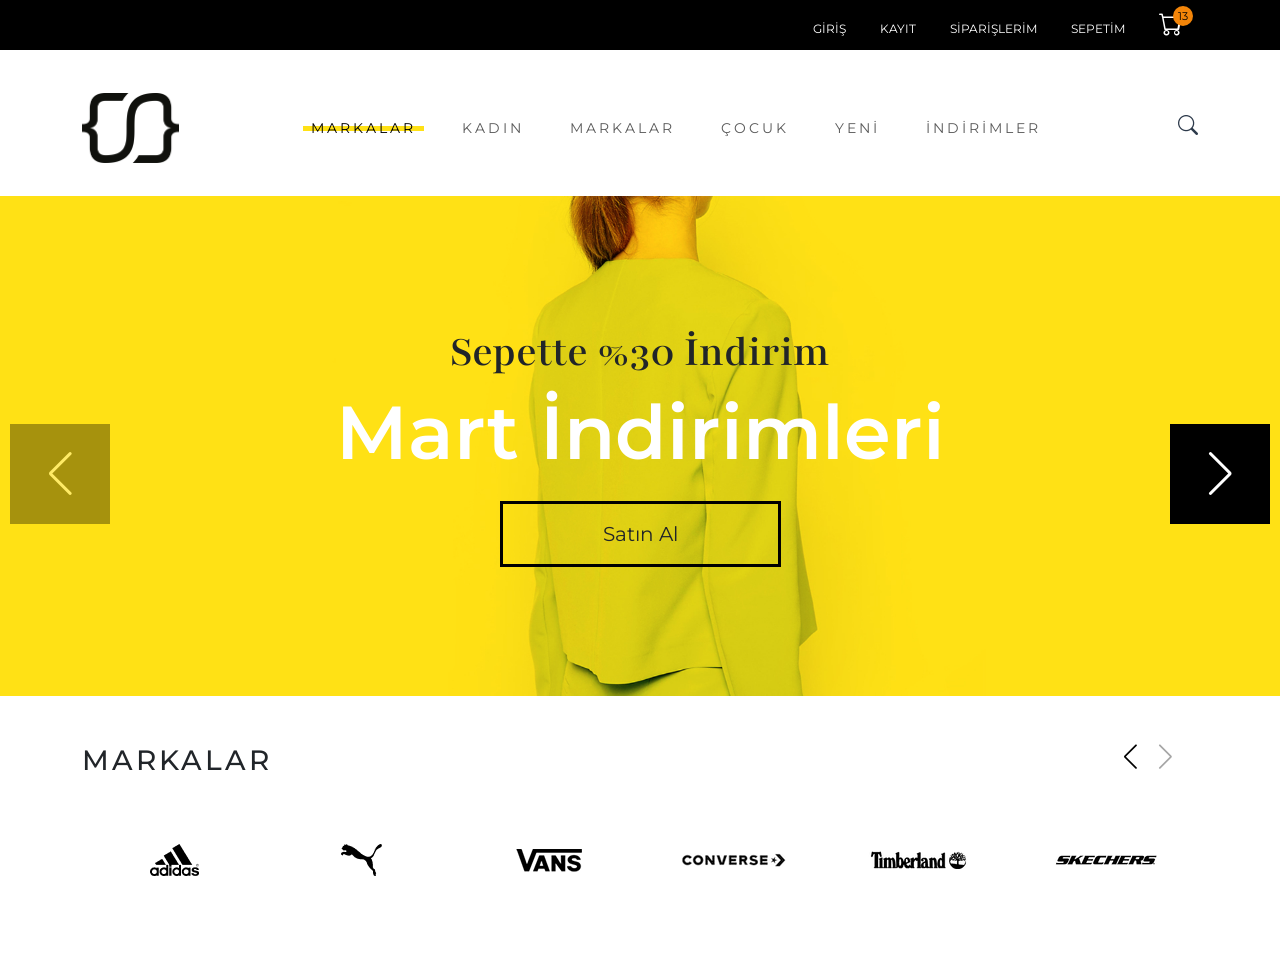
==== index.html @ a22d9109 "markalar sliderı tamamlandı" ====
<!DOCTYPE html>
<html lang="en">

<head>
    <meta charset="UTF-8">
    <meta name="viewport" content="width=device-width, initial-scale=1.0">
    <title>eCommerce</title>

    <!-- Bootstrap 5 -->
    <link href="https://cdn.jsdelivr.net/npm/bootstrap@5.3.3/dist/css/bootstrap.min.css" rel="stylesheet"
        integrity="sha384-QWTKZyjpPEjISv5WaRU9OFeRpok6YctnYmDr5pNlyT2bRjXh0JMhjY6hW+ALEwIH" crossorigin="anonymous">

    <!-- Bootstrap Icons -->
    <link rel="stylesheet" href="https://cdn.jsdelivr.net/npm/bootstrap-icons@1.11.3/font/bootstrap-icons.min.css">

    <!-- özelleştirdiğimiz css -->
    <link rel="stylesheet" href="assets/css/style.css">

    <!-- animate css -->
    <link rel="stylesheet" href="https://cdnjs.cloudflare.com/ajax/libs/animate.css/4.1.1/animate.min.css" />


    <!-- font awesome -->
    <link rel="stylesheet" href="https://cdnjs.cloudflare.com/ajax/libs/font-awesome/6.5.1/css/all.min.css"
        integrity="sha512-DTOQO9RWCH3ppGqcWaEA1BIZOC6xxalwEsw9c2QQeAIftl+Vegovlnee1c9QX4TctnWMn13TZye+giMm8e2LwA=="
        crossorigin="anonymous" referrerpolicy="no-referrer" />

    <!-- google fonts -->
    <link rel="preconnect" href="https://fonts.googleapis.com">
    <link rel="preconnect" href="https://fonts.gstatic.com" crossorigin>
    <link
        href="https://fonts.googleapis.com/css2?family=Montserrat:ital,wght@0,100..900;1,100..900&family=Playfair+Display+SC:ital,wght@0,400;0,700;0,900;1,400;1,700;1,900&family=Playfair:ital,opsz,wght@0,5..1200,300..900;1,5..1200,300..900&display=swap"
        rel="stylesheet">


    <!-- Swiper -->
    <link rel="stylesheet" href="https://cdn.jsdelivr.net/npm/swiper@11/swiper-bundle.min.css" />
</head>

<body>
    <!-- Top Bar Bölümü -->
    <div class="top-bar bg-black">
        <div class="container">
            <div class="login float-end ">
                <ul class="login-list">
                    <li><a href="" class="text-white">GİRİŞ</a></li>
                    <li><a href="" class="text-white">KAYIT</a></li>
                    <li><a href="" class="text-white">SİPARİŞLERİM</a></li>
                    <li><a href="" class="text-white">SEPETİM</a></li>
                    <li class="dropdown user-basket position-relative">
                        <a href="javascript:void(0)" class="dropdown-toggle position-relative" role="button"
                            data-bs-toggle="dropdown" aria-expanded="false">
                            <i class="bi bi-cart zoom text-white fs-4"></i>
                            <span class="item-count bg-orange text-black">13</span>
                        </a>
                        <div class="dropdown-menu">
                            <div class="row overflow-custom">
                                <div class="col-12">
                                    <div class="card border-0">
                                        <div class="row">
                                            <div class="col-4">
                                                <img src="assets/images/shopping.webp" alt=""
                                                    class="img-fluid rounded-start">
                                            </div>
                                            <div class="col-8">
                                                <div class="card-body">
                                                    <h5 class="card-title">Ürün Başlığı</h5>
                                                    <p class="card-text">Fiyat: 10 TL</p>
                                                    <p class="card-text">Adet: 3</p>
                                                </div>
                                            </div>
                                        </div>
                                    </div>
                                </div>

                                <div class="col-12">
                                    <hr class="my-4">
                                </div>


                                <div class="col-12">
                                    <div class="card border-0">
                                        <div class="row">
                                            <div class="col-4">
                                                <img src="assets/images/shopping.webp" alt=""
                                                    class="img-fluid rounded-start">
                                            </div>
                                            <div class="col-8">
                                                <div class="card-body">
                                                    <h5 class="card-title">Ürün Başlığı</h5>
                                                    <p class="card-text">Fiyat: 10 TL</p>
                                                    <p class="card-text">Adet: 1</p>
                                                </div>
                                            </div>
                                        </div>
                                    </div>
                                </div>

                                <div class="col-12">
                                    <hr class="my-4">
                                </div>


                                <div class="col-12">
                                    <div class="card border-0">
                                        <div class="row">
                                            <div class="col-4">
                                                <img src="assets/images/shopping.webp" alt=""
                                                    class="img-fluid rounded-start">
                                            </div>
                                            <div class="col-8">
                                                <div class="card-body">
                                                    <h5 class="card-title">Ürün Başlığı</h5>
                                                    <p class="card-text">Fiyat: 10 TL</p>
                                                    <p class="card-text">Adet: 1</p>
                                                </div>
                                            </div>
                                        </div>
                                    </div>
                                </div>

                                <div class="col-12">
                                    <hr class="my-4">
                                </div>
                            </div>
                            <div class="row total-price">
                                <div class="col-12">
                                    <hr class="my-4">
                                </div>

                                <div class="col-12">
                                    <h5 class="text-center">
                                        <span>Toplam:</span>
                                        <span>250.00 TL</span>
                                    </h5>
                                </div>

                                <div class="col-12 basket-buttons">
                                    <div class="row">
                                        <div class="col-6">
                                            <a href="" class="btn btn-outline-warning w-100">Sepet</a>
                                        </div>

                                        <div class="col-6">
                                            <a href="" class="btn btn-outline-success w-100">Ödeme</a>
                                        </div>
                                    </div>
                                </div>
                            </div>
                        </div>
                    </li>
                </ul>
            </div>
        </div>
    </div>

    <!-- Menü Bölümü -->
    <header>
        <nav class="navbar navbar-expand-lg">
            <div class="container">
                <a class="navbar-brand" href="#">
                    <img src="assets/images/logo.png" alt="Logo" class="logo">
                </a>
                <button class="navbar-toggler" type="button" data-bs-toggle="collapse"
                    data-bs-target="#navbarSupportedContent" aria-controls="navbarSupportedContent"
                    aria-expanded="false" aria-label="Toggle navigation">
                    <span class="navbar-toggler-icon"></span>
                </button>
                <div class="collapse navbar-collapse" id="navbarSupportedContent">
                    <ul class="navbar-nav mx-auto mb-2 mb-lg-0">
                        <li class="nav-item active dropdown">
                            <a class="nav-link active dropdown-toggle" aria-current="page" href="javascript:void(0)"
                                data-bs-toggle="dropdown" role="button">
                                MARKALAR
                            </a>
                            <!-- markalar menüsü butonuna tıklandığında menü ile ilgili kategoriler -->
                            <div class="dropdown-menu">
                                <!-- iki parçaya böldük -->
                                <div class="row">
                                    <div class="col-md-9 nav-brands">
                                        <!-- menü listesi şeklinde olacak -->
                                        <h4 class="mb-4">Tüm Markalar</h4>
                                        <div class="row">
                                            <div class="col navbar-column">
                                                <a href="product-list.html" class="dropdown-link">Adidas</a>
                                                <a href="#" class="dropdown-link">Nike</a>
                                                <a href="#" class="dropdown-link">Puma</a>
                                                <a href="#" class="dropdown-link">Skechers</a>
                                                <a href="#" class="dropdown-link">Lotto</a>
                                                <a href="#" class="dropdown-link">Huf</a>
                                                <a href="#" class="dropdown-link">Reebok</a>
                                                <a href="#" class="dropdown-link">Parafina</a>
                                                <a href="#" class="dropdown-link">Salomon</a>
                                            </div>
                                            <div class="col navbar-column">
                                                <a href="#" class="dropdown-link">Rains</a>
                                                <a href="#" class="dropdown-link">United 4</a>
                                                <a href="#" class="dropdown-link">Vans</a>
                                                <a href="#" class="dropdown-link">Veja</a>
                                                <a href="#" class="dropdown-link">Market</a>
                                                <a href="#" class="dropdown-link">Nautica</a>
                                                <a href="#" class="dropdown-link">Element</a>
                                                <a href="#" class="dropdown-link">Etnies</a>
                                                <a href="#" class="dropdown-link">Funko</a>
                                            </div>
                                            <div class="col navbar-column">
                                                <a href="#" class="dropdown-link">Columbia</a>
                                                <a href="#" class="dropdown-link">Brekenstock</a>
                                                <a href="#" class="dropdown-link">Casio</a>
                                                <a href="#" class="dropdown-link">Converse</a>
                                                <a href="#" class="dropdown-link">Crocs</a>
                                                <a href="#" class="dropdown-link">Jordan</a>
                                                <a href="#" class="dropdown-link">Primitive</a>
                                                <a href="#" class="dropdown-link">Timberland</a>
                                                <a href="#" class="dropdown-link">XD Design</a>
                                            </div>
                                        </div>
                                    </div>
                                    <div class="col-md-3">
                                        <!--  slide şeklinde olacak -->
                                        <h4 class="mb-4">Tredler</h4>
                                        <div class="row">
                                            <div class="col">
                                                <div class="nav-brand-swiper swiper-container">
                                                    <div class="swiper-wrapper">
                                                        <div class="swiper-slide">
                                                            <a href="">
                                                                <img src="assets/images/product2.webp" class="img-fluid"
                                                                    alt="">
                                                            </a>
                                                        </div>
                                                        <div class="swiper-slide">
                                                            <a href="">
                                                                <img src="assets/images/product3.jpeg" class="img-fluid"
                                                                    alt="">
                                                            </a>
                                                        </div>
                                                        <div class="swiper-slide">
                                                            <a href="">
                                                                <img src="assets/images/product4.jpeg" class="img-fluid"
                                                                    alt="">
                                                            </a>
                                                        </div>

                                                    </div>
                                                </div>
                                            </div>
                                        </div>
                                    </div>
                                </div>
                            </div>

                        </li>
                        <li class="nav-item">
                            <a class="nav-link" href="#">KADIN</a>
                        </li>
                        <li class="nav-item">
                            <a class="nav-link" href="#">MARKALAR</a>
                        </li>
                        <li class="nav-item">
                            <a class="nav-link" href="#">ÇOCUK</a>
                        </li>
                        <li class="nav-item">
                            <a class="nav-link" href="#">YENİ</a>
                        </li>
                        <li class="nav-item">
                            <a class="nav-link" href="#">İNDİRİMLER</a>
                        </li>



                    </ul>
                </div>
                <div class="nav-right">
                    <a href="javascript:void(0)" class="search-open">
                        <i class="bi bi-search zoom"></i>
                    </a>
                    <div class="search-inside bg-orange">
                        <i class="bi bi-x search-close"></i>
                        <div class="search-overlay"></div>
                        <div class="position-center-center">
                            <div class="search animate__animated animate__backInUp">
                                <form action="">
                                    <input type="search" placeholder="Arama">
                                    <button type="submit"><i class="bi bi-check-circle"></i></button>
                                </form>
                            </div>
                        </div>
                    </div>
                </div>
            </div>
        </nav>
    </header>

    <!-- Orta Slider İndirim Bilgilendirme Bölümü - Swiper -->
    <section class="slider position-relative bg-orange mt-3">
        <!-- Slider main container -->
        <div class="home-swiper swiper-container">
            <!-- Additional required wrapper -->
            <div class="swiper-wrapper">
                <!-- Slides - Slaytlar-->
                <div class="swiper-slide">
                    <div class="slide">
                        <img src="assets/images/slide-bg-2-2.jpg" alt="" srcset="">
                    </div>
                    <div class="slider-title">
                        <div class="title-wrapper">
                            <h3 class="font-playfair">Sepette %30 İndirim</h3>
                            <h2 class="">Mart İndirimleri</h2>
                            <a href="" class="btn btn-outline-dark text-center mt-3">Satın Al</a>
                        </div>
                    </div>
                </div>
                <div class="swiper-slide">
                    <div class="slide">
                        <img src="assets/images/slide-bg-2-2.jpg" alt="" srcset="">
                    </div>
                    <div class="slider-title">
                        <div class="title-wrapper">
                            <h3 class="font-playfair">Sepette %10 İndirim</h3>
                            <h2 class="">Şubat İndirimleri</h2>
                            <a href="" class="btn btn-outline-dark text-center mt-3">Satın Al</a>
                        </div>
                    </div>
                </div>
                ...
            </div>
            <!-- Navigasyon butonları -->
            <div class="swiper-button-prev"></div>
            <div class="swiper-button-next"></div>
        </div>
    </section>

    <!-- Markalar Slider'ı yapacağız - Swiper -->
    <section class="feature-brands position-relative mt-5 mb-5">
        <div class="container">
            <div class="row">
                <div class="col-12 position-relative">
                    <h3>Markalar</h3>
                    <!-- Navigasyon butonları -->
                    <div id="brandPrev" class="swiper-button-prev"></div>
                    <div id="brandNext" class="swiper-button-next"></div>
                </div>
                <div class="col-12">
                    <div class="brand-swiper mt-4">
                        <!-- Additional required wrapper -->
                        <div class="swiper-wrapper">
                            <!-- Slides - Slaytlar-->
                            <div class="swiper-slide text-center">
                                <div class="brand-slider">
                                    <a href="">
                                        <img src="assets/images/brand1.webp" alt="">
                                    </a>
                                </div>
                            </div>
                            <div class="swiper-slide text-center">
                                <div class="brand-slider">
                                    <a href="">
                                        <img src="assets/images/brand2.webp" alt="">
                                    </a>
                                </div>
                            </div>
                            <div class="swiper-slide text-center">
                                <div class="brand-slider">
                                    <a href="">
                                        <img src="assets/images/brand3.webp" alt="">
                                    </a>
                                </div>
                            </div>
                            <div class="swiper-slide text-center">
                                <div class="brand-slider">
                                    <a href="">
                                        <img src="assets/images/brand4.webp" alt="">
                                    </a>
                                </div>
                            </div>
                            <div class="swiper-slide text-center">
                                <div class="brand-slider">
                                    <a href="">
                                        <img src="assets/images/brand5.webp" alt="">
                                    </a>
                                </div>
                            </div>
                            <div class="swiper-slide text-center">
                                <div class="brand-slider">
                                    <a href="">
                                        <img src="assets/images/brand6.webp" alt="">
                                    </a>
                                </div>
                            </div>
                            <div class="swiper-slide text-center">
                                <div class="brand-slider">
                                    <a href="">
                                        <img src="assets/images/brand7.webp" alt="">
                                    </a>
                                </div>
                            </div>
                        </div>
                    </div>
                </div>
            </div>
        </div>
    </section>



    <!-- Bootstrap 5 -->
    <script src="https://cdn.jsdelivr.net/npm/bootstrap@5.3.3/dist/js/bootstrap.bundle.min.js"
        integrity="sha384-YvpcrYf0tY3lHB60NNkmXc5s9fDVZLESaAA55NDzOxhy9GkcIdslK1eN7N6jIeHz"
        crossorigin="anonymous"></script>
    <!-- JQuery -->
    <script src="https://cdnjs.cloudflare.com/ajax/libs/jquery/3.7.1/jquery.min.js"
        integrity="sha512-v2CJ7UaYy4JwqLDIrZUI/4hqeoQieOmAZNXBeQyjo21dadnwR+8ZaIJVT8EE2iyI61OV8e6M8PP2/4hpQINQ/g=="
        crossorigin="anonymous" referrerpolicy="no-referrer"></script>

    <!-- swiper -->
    <script src="https://cdn.jsdelivr.net/npm/swiper@11/swiper-bundle.min.js"></script>
    <!-- özelleştirdiğimiz js -->
    <script src="assets/js/home.js"></script>
    <script src="assets/js/main.js"></script>
</body>

</html>
---- assets/css/style.css ----
* {
    margin: 0;
    padding: 0;
}

a {
    text-decoration: none;
    color: #2d3a4b;
}

body {
    margin: 0 auto;
    font-family: "Montserrat", sans-serif;
}

li {
    list-style: none;
}

.font-montserrat {
    font-family: "Montserrat", sans-serif;
}

.font-playfair {
    font-family: "Playfair", serif;
}

.text-orange {
    color: #f38509;
}

.text-yellow {
    color: #ffe115;
}

.bg-orange {
    background-color: #f38509;
}

.bg-yellow {
    background-color: #ffe115;
}

.fw-bold-600 {
    font-weight: 600;
}

/* Top Bar ve Login */
.top-bar {
    /*background-color: #000;*/
    height: 50px;
}

.top-bar .login li {
    display: inline-block;
    padding: 0 15px;
}

.top-bar .login li a {
    line-height: 50px;
    font-size: 12px;
    text-transform: uppercase;
}

.user-basket .item-count {
    position: absolute;
    top: -15px;
    right: -10px;
    width: 20px;
    height: 20px;
    border-radius: 50%;
    text-align: center;
    font-size: 11px;
    line-height: 21px;
}

.top-bar .user-basket .dropdown-menu {
    padding: 20px;
    border: 0;
    border-radius: 0;
    min-width: 350px;
    top: 12px !important;
    right: 0 !important;
    left: auto !important;
    box-shadow: -1px 2px 20px rgba(0, 0, 0, 0.3);
}

.top-bar .basket-buttons a {
    border-radius: 0 !important;
}

/* Sepetteki Scroll Bar */
.overflow-custom {
    max-height: 200px;
    overflow-y: auto;
    scrollbar-width: thin;
}

/* Kaydırma çubuğunun stili için webkit öneki */
.overflow-custom::-webkit-scrollbar {
    width: 5px;
    /* Kaydırma çubuğunun genişliği */
}

.overflow-custom::-webkit-scrollbar-thumb {
    background-color: #f38509;
    /* Kaydırma çubuğu başlığının rengi */
    border-radius: 5px;
    /* Kaydırma çubuğu başlığının köşe yuvarlanma yarıçapı */
}

/* HEADER - NAVBAR */
header {
    height: 130px;
    padding: 30px;
}

.logo {
    max-height: 70px;
}

header nav li.nav-item {
    margin: 0 5px;
    padding: 15px 0;
}

header nav li a.nav-link {
    font-size: 14px !important;
    font-weight: normal;
    /*color: #2d3a4b;*/
    text-transform: uppercase;
    margin: 0 10px;
    letter-spacing: 3px;

    position: relative;
    transition: all .3s linear;
}

header nav li a.nav-link:before {
    width: 0;
    margin: 0 auto;
    position: absolute;
    content: "";
    height: 5px;
    left: 0;
    top: 45%;
    z-index: -1;
    background-color: #ffe115;
    transition: 0.3s ease-in-out;
}

header nav li a.nav-link:hover:before {
    width: 100%;
}

header nav li.active a.nav-link:before {
    width: 100%;
    margin: 0 auto;
    position: absolute;
    content: "";
    height: 5px;
    left: 0;
    top: 45%;
    z-index: -1;
    background-color: #ffe115;
    transition: 0.3s ease-in-out;
}

.nav-right {
    margin-left: 20px;
    margin-top: -5px;
}

.nav-right i {
    font-size: 20px;
}

.zoom:before {
    transition: transform 1s ease;
}

.zoom:hover:before {
    transform: scale(1.5);
}

/* Menu dropdown */
.navbar-nav .dropdown {
    position: unset;
}

.navbar-nav .dropdown .dropdown-menu {
    width: 70%;
    left: 15%;
    padding: 30px;
    top: 113px;
    border-radius: 0;
    border: none;
}

.dropdown-menu a.dropdown-link {
    display: block;
    font-size: 14px;
}

.dropdown-menu a.dropdown-link:hover {
    color: #f38509;
}

.dropdown-toggle::after {
    display: none;
}

.navbar-column {
    border-right: 3px solid black;
    padding-left: 35px;
}

.nav-brand-swiper img {
    max-height: 190px;
}

/* Search */
.search-inside {
    display: none;
    position: fixed;
    left: 0;
    right: 0;
    top: 0;
    bottom: 0;
    opacity: 0.8;
    z-index: 500;
}

.search-inside .position-center-center {
    width: 100%;
    left: 50%;
    top: 50%;
    transform: translate(-50%, -50%);
    position: absolute;
    padding: 0 20px;
}

.search-inside .search {
    display: inline-block;
    width: 100%;
    position: relative;
}

.search-inside .search input {
    background-color: #fff;
    font-size: 20px;
    color: #333;
    text-align: left;
    height: 60px;
    width: 100%;
    border: none;
    padding: 0 20px;
    border-bottom: 1px solid rgba(0, 0, 0, 0.5);
}

.search-inside .search input:focus {
    outline: none;
    border-bottom: 1px solid rgba(0, 0, 0, 0.5);
}

.search-inside .search button {
    position: absolute;
    right: 0;
    top: 0;
    font-size: 30px;
    margin-top: 0;
    background: none;
    line-height: 60px;
    height: 45px;
    width: 45px;
    border: none;
}

.search-inside .search-close {
    position: absolute;
    right: 50px;
    top: 50px;
    font-size: 40px;
    cursor: pointer;
    /*color: #fff;*/
}


/* Slider */
.slider {
    height: 500px;
    background-color: #f38509;
}

.slider,
.swiper-container,
.brand-swiper{
    overflow-x: hidden;
}

/* slider içerisindeki slide */
.slider .slide{
    /* birden fazla elementleri yanyana getir */
    display: flex;
    justify-content: center;
    align-items: center;
    height: 500px;
    width: 100%;
}
.slider .slide img{
    width: 100%;
    height: 100%;
    /* görsel container'a sığdırır ve ortasını merkezle  */
    object-fit: cover;
}

.home-swiper .swiper-button-prev,
.home-swiper .swiper-button-next{
    width: 100px;
    height: 100px;
    background-color: black;
    color: white;
    transition: background-color .4s ease;
}

.home-swiper .swiper-button-prev:hover,
.home-swiper .swiper-button-next:hover{
    width: 100px;
    height: 100px;
    background-color: white;
    color: black;
    transition: background-color .4s ease;
}

.slider-title{
    position: absolute;
    top: 50%;
    transform: translateY(-50%);
    z-index: 10;
    width: 100%;
    text-align: center;
}

.slider-title h3{
    font-size: 45px;
    font-weight: 600;
}

.slider-title h2{
    font-size: 75px;
    font-weight: 600;
    text-align: center;
    color: white;
}

.slider-title a{
    /* köşelerini sıfırlayalım */
    border-radius: 0; 
    font-size: 20px;
    padding: 15px 100px;
    border: 3px solid black;
}

.title-wrapper{
    display: flex;
    /* swipper'ı flex yapısı ile kullan */
    flex-direction: column;
    /* öğeleri dikey hizalar */
    justify-content: center;
    /* içeriği yatayda hizalar*/
    align-items: center;
    /* içeriği dikeyde hizalar*/
}

/* markalar slider'ı - feature-brands */

.feature-brands h3{
    letter-spacing: 3px;
    font-weight: 600px;
    text-transform: uppercase;
}

.feature-brands .brand-swiper{
    height: 100px;
    line-height: 100px;
}

.feature-brands .brand-slider{
    transition: filter 0.3s, background-color 0.3s; /*mouse üzerinden gittiğinde*/
    background-color: white;
}
.feature-brands .brand-slider:hover{
    cursor: pointer;
    background-color:#ffe115;
    transition: filter 0.3s, background-color 0.3s; /*mouse üzerine geldiğinde*/
}

.feature-brands .brand-slider:hover img{
    filter: brightness(0) invert(1);
    
}

.feature-brands .swiper-button-next,
.feature-brands .swiper-button-prev{
    top: 14px;
    bottom: auto;
    width: 40px;
    height: 40px;
    text-align: center;
}


.feature-brands .swiper-button-next:after,
.feature-brands .swiper-button-prev:after{
    font-size: 25px;
    color: black;
}

.feature-brands .swiper-button-next:hover,
.feature-brands .swiper-button-prev:hover{
    border-radius: 0;
    border: 3px solid black;
}

.feature-brands .swiper-button-next{
    right: 25px;
    left: auto;
}
.feature-brands .swiper-button-prev{
    right: 60px;
    left: auto;
}
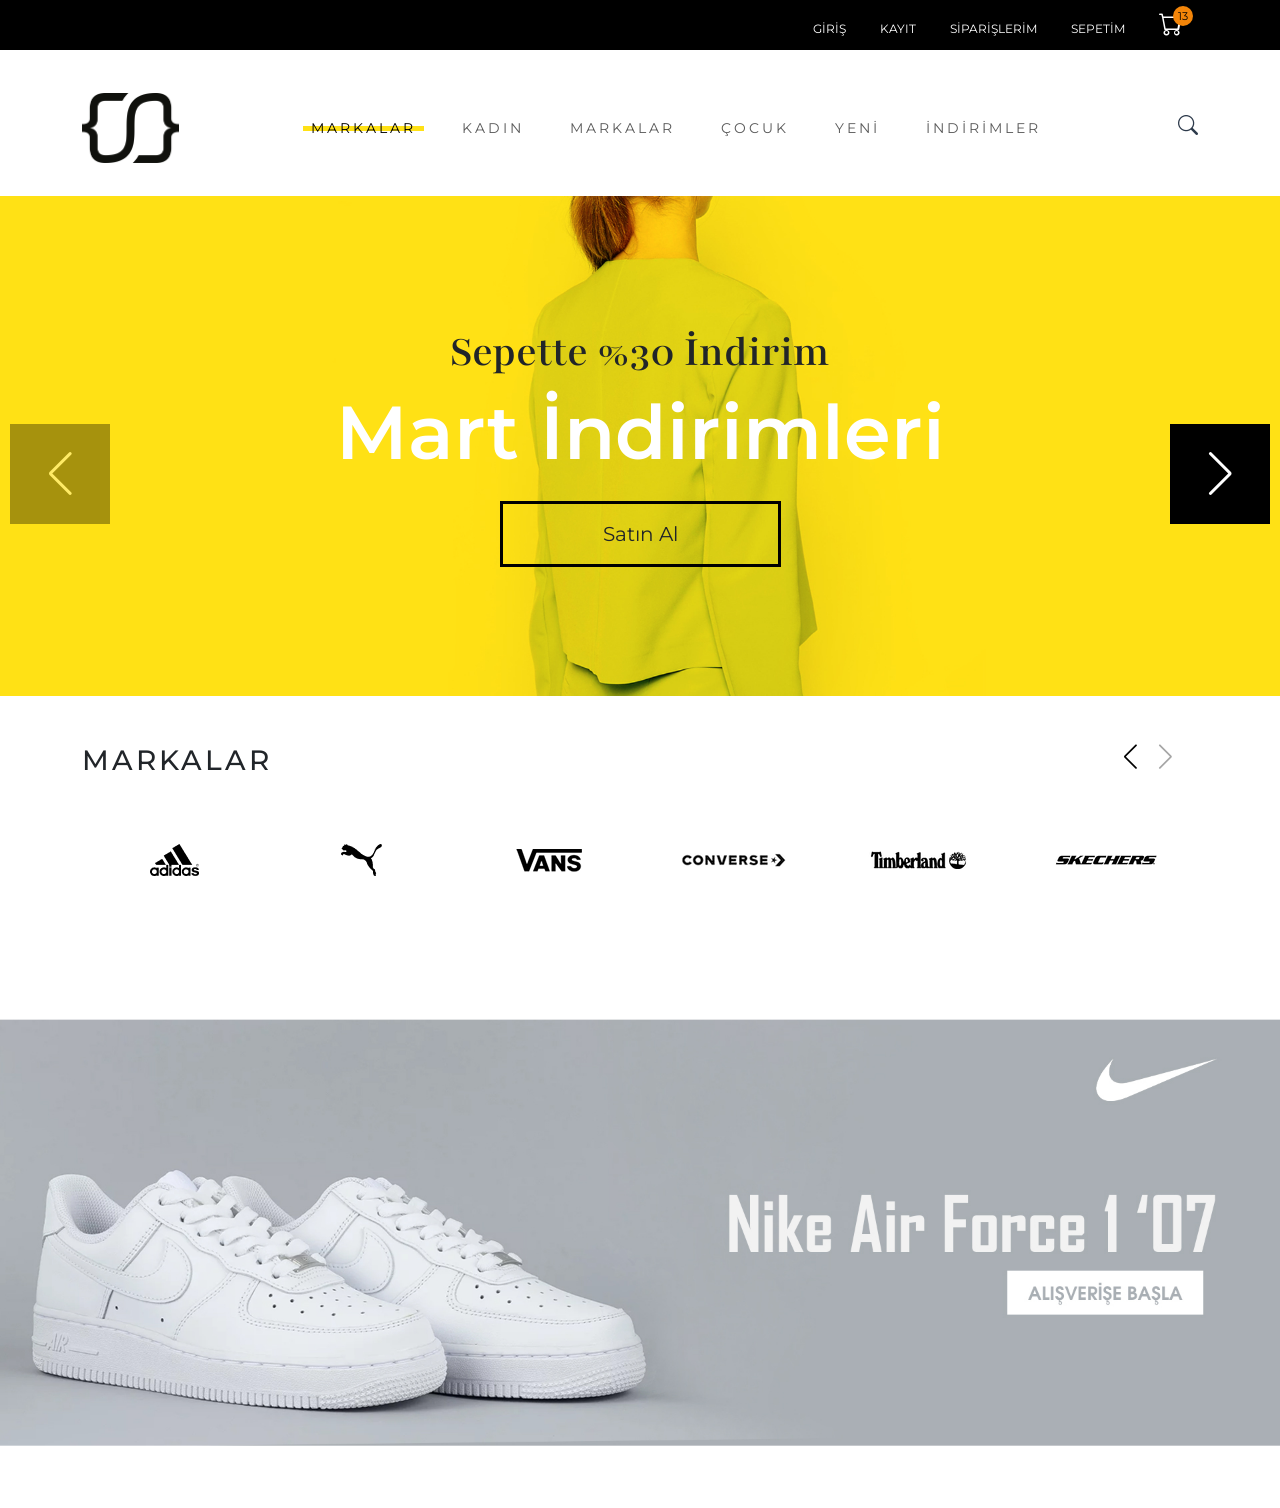
==== commit b5459c99: "ürün başlığı Slider'ı bitti" ====
--- a/index.html
+++ b/index.html
@@ -332,7 +332,7 @@
     </section>
 
     <!-- Markalar Slider'ı yapacağız - Swiper -->
-    <section class="feature-brands position-relative mt-5 mb-5">
+    <section class="feature-brands position-relative mt-5">
         <div class="container">
             <div class="row">
                 <div class="col-12 position-relative">
@@ -401,6 +401,21 @@
             </div>
         </div>
     </section>
+
+
+    <!-- ürün başlığı Slider'ı yapacağız - Swiper -->
+    <section class="feature-product-banner position-relative mt-5">
+        <div class="col-12">
+            <div class="banner position-relative">
+                <img src="assets/images/home-banner1.jpeg" class="web-banner">
+            </div>
+        </div>
+    </section>
+
+
+
+
+
 
 
 
--- a/assets/css/style.css
+++ b/assets/css/style.css
@@ -429,4 +429,21 @@
 .feature-brands .swiper-button-prev{
     right: 60px;
     left: auto;
+}
+
+/* product home banner */
+.feature-product-banner .banner{
+    width: 100%;
+    height: 550px;
+    overflow: hidden;
+}
+
+.feature-product-banner .banner img{
+    width: 100%;
+    height: auto;
+    position: absolute;
+    top: 50%;
+    left: 50%;
+    transform: translate(-50%,-50%);
+    object-fit: cover;
 }
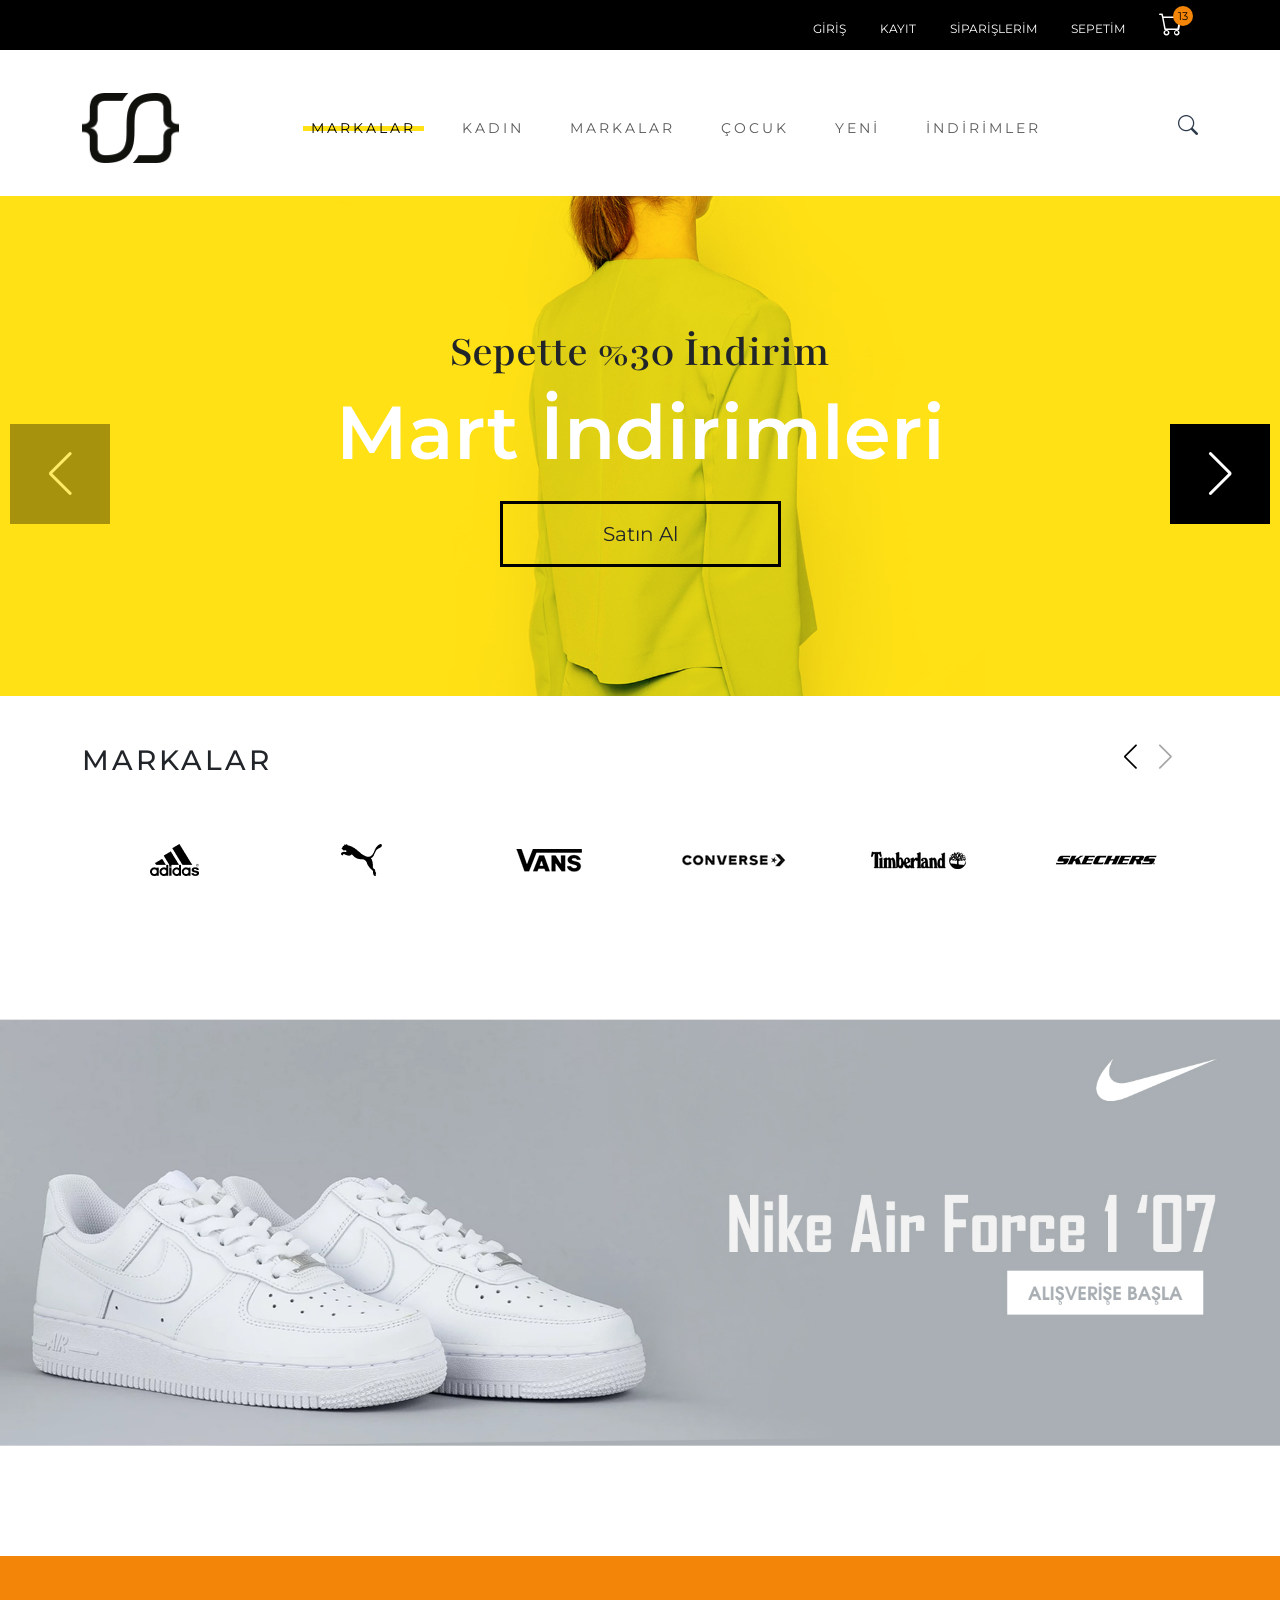
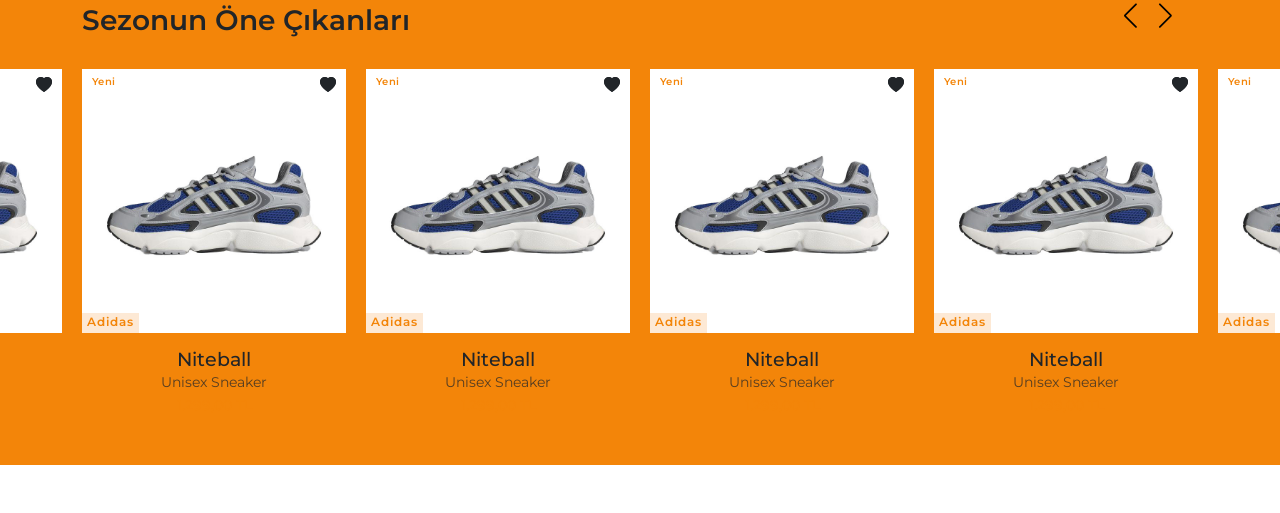
==== commit b826c64e: "sezon ürünleri" ====
--- a/index.html
+++ b/index.html
@@ -412,8 +412,261 @@
         </div>
     </section>
 
-
-
+    <!-- Sezonun Marka ürünleri Slider'ı yapacağız - Swiper -->
+    <section class="feature-season-products position-relative my-5 py-5">
+        <div class="container">
+            <div class="row">
+                <div class="col-12 position-relative">
+                    <h3 class="fw-bold-600">Sezonun Öne Çıkanları</h3>
+    
+                    <div id="seasonPrev" class="swiper-button-prev"></div>
+                    <div id="seasonNext" class="swiper-button-next"></div>
+                </div>
+                <div class="col-12">
+                    <div class="season-product-swiper mt-4">
+                        <div class="swiper-wrapper">
+                            <div class="swiper-slide">
+                                <div class="wrapper-product position-relative">
+                                    <div class="product-image position-relative">
+                                        <a href="">
+                                            <img src="assets/images/product1.jpeg" class="img-fluid" alt="Adidas">
+                                        </a>
+                                        <div class="product-overlay">
+                                            <span class="product-tag text-orange fw-bold-600">Yeni</span>
+                                            <span class="favorite"><i class="bi bi-heart"></i></span>
+                                            <span class="un-favorite"><i class="bi bi-heart-fill"></i></span>
+                                            <a href="" class="product-brand text-orange fw-bold-600">
+                                                Adidas
+                                            </a>
+                                        </div>
+                                    </div>
+                                    <div class="product-info text-center pt-3">
+                                        <h4 class="product-title">Niteball</h4>
+                                        <div class="text-muted product-description">
+                                            Unisex Sneaker
+                                        </div>
+                                        <a href="" class="product-price text-orange">
+                                            1.299,00 TL
+                                        </a>
+                                    </div>
+                                </div>
+                            </div>
+                            <div class="swiper-slide">
+                                <div class="wrapper-product position-relative">
+                                    <div class="product-image position-relative">
+                                        <a href="">
+                                            <img src="assets/images/product1.jpeg" class="img-fluid" alt="Adidas">
+                                        </a>
+                                        <div class="product-overlay">
+                                            <span class="product-tag text-orange fw-bold-600">Yeni</span>
+                                            <span class="favorite"><i class="bi bi-heart"></i></span>
+                                            <span class="un-favorite"><i class="bi bi-heart-fill"></i></span>
+                                            <a href="" class="product-brand text-orange fw-bold-600">
+                                                Adidas
+                                            </a>
+                                        </div>
+                                    </div>
+                                    <div class="product-info text-center pt-3">
+                                        <h4 class="product-title">Niteball</h4>
+                                        <div class="text-muted product-description">
+                                            Unisex Sneaker
+                                        </div>
+                                        <a href="" class="product-price text-orange">
+                                            1.299,00 TL
+                                        </a>
+                                    </div>
+                                </div>
+                            </div>
+                            <div class="swiper-slide">
+                                <div class="wrapper-product position-relative">
+                                    <div class="product-image position-relative">
+                                        <a href="">
+                                            <img src="assets/images/product1.jpeg" class="img-fluid" alt="Adidas">
+                                        </a>
+                                        <div class="product-overlay">
+                                            <span class="product-tag text-orange fw-bold-600">Yeni</span>
+                                            <span class="favorite"><i class="bi bi-heart"></i></span>
+                                            <span class="un-favorite"><i class="bi bi-heart-fill"></i></span>
+                                            <a href="" class="product-brand text-orange fw-bold-600">
+                                                Adidas
+                                            </a>
+                                        </div>
+                                    </div>
+                                    <div class="product-info text-center pt-3">
+                                        <h4 class="product-title">Niteball</h4>
+                                        <div class="text-muted product-description">
+                                            Unisex Sneaker
+                                        </div>
+                                        <a href="" class="product-price text-orange">
+                                            1.299,00 TL
+                                        </a>
+                                    </div>
+                                </div>
+                            </div>
+                            <div class="swiper-slide">
+                                <div class="wrapper-product position-relative">
+                                    <div class="product-image position-relative">
+                                        <a href="">
+                                            <img src="assets/images/product1.jpeg" class="img-fluid" alt="Adidas">
+                                        </a>
+                                        <div class="product-overlay">
+                                            <span class="product-tag text-orange fw-bold-600">Yeni</span>
+                                            <span class="favorite"><i class="bi bi-heart"></i></span>
+                                            <span class="un-favorite"><i class="bi bi-heart-fill"></i></span>
+                                            <a href="" class="product-brand text-orange fw-bold-600">
+                                                Adidas
+                                            </a>
+                                        </div>
+                                    </div>
+                                    <div class="product-info text-center pt-3">
+                                        <h4 class="product-title">Niteball</h4>
+                                        <div class="text-muted product-description">
+                                            Unisex Sneaker
+                                        </div>
+                                        <a href="" class="product-price text-orange">
+                                            1.299,00 TL
+                                        </a>
+                                    </div>
+                                </div>
+                            </div>
+                            <div class="swiper-slide">
+                                <div class="wrapper-product position-relative">
+                                    <div class="product-image position-relative">
+                                        <a href="">
+                                            <img src="assets/images/product1.jpeg" class="img-fluid" alt="Adidas">
+                                        </a>
+                                        <div class="product-overlay">
+                                            <span class="product-tag text-orange fw-bold-600">Yeni</span>
+                                            <span class="favorite"><i class="bi bi-heart"></i></span>
+                                            <span class="un-favorite"><i class="bi bi-heart-fill"></i></span>
+                                            <a href="" class="product-brand text-orange fw-bold-600">
+                                                Adidas
+                                            </a>
+                                        </div>
+                                    </div>
+                                    <div class="product-info text-center pt-3">
+                                        <h4 class="product-title">Niteball</h4>
+                                        <div class="text-muted product-description">
+                                            Unisex Sneaker
+                                        </div>
+                                        <a href="" class="product-price text-orange">
+                                            1.299,00 TL
+                                        </a>
+                                    </div>
+                                </div>
+                            </div>
+                            <div class="swiper-slide">
+                                <div class="wrapper-product position-relative">
+                                    <div class="product-image position-relative">
+                                        <a href="">
+                                            <img src="assets/images/product1.jpeg" class="img-fluid" alt="Adidas">
+                                        </a>
+                                        <div class="product-overlay">
+                                            <span class="product-tag text-orange fw-bold-600">Yeni</span>
+                                            <span class="favorite"><i class="bi bi-heart"></i></span>
+                                            <span class="un-favorite"><i class="bi bi-heart-fill"></i></span>
+                                            <a href="" class="product-brand text-orange fw-bold-600">
+                                                Adidas
+                                            </a>
+                                        </div>
+                                    </div>
+                                    <div class="product-info text-center pt-3">
+                                        <h4 class="product-title">Niteball</h4>
+                                        <div class="text-muted product-description">
+                                            Unisex Sneaker
+                                        </div>
+                                        <a href="" class="product-price text-orange">
+                                            1.299,00 TL
+                                        </a>
+                                    </div>
+                                </div>
+                            </div>
+                            <div class="swiper-slide">
+                                <div class="wrapper-product position-relative">
+                                    <div class="product-image position-relative">
+                                        <a href="">
+                                            <img src="assets/images/product1.jpeg" class="img-fluid" alt="Adidas">
+                                        </a>
+                                        <div class="product-overlay">
+                                            <span class="product-tag text-orange fw-bold-600">Yeni</span>
+                                            <span class="favorite"><i class="bi bi-heart"></i></span>
+                                            <span class="un-favorite"><i class="bi bi-heart-fill"></i></span>
+                                            <a href="" class="product-brand text-orange fw-bold-600">
+                                                Adidas
+                                            </a>
+                                        </div>
+                                    </div>
+                                    <div class="product-info text-center pt-3">
+                                        <h4 class="product-title">Niteball</h4>
+                                        <div class="text-muted product-description">
+                                            Unisex Sneaker
+                                        </div>
+                                        <a href="" class="product-price text-orange">
+                                            1.299,00 TL
+                                        </a>
+                                    </div>
+                                </div>
+                            </div>
+                            <div class="swiper-slide">
+                                <div class="wrapper-product position-relative">
+                                    <div class="product-image position-relative">
+                                        <a href="">
+                                            <img src="assets/images/product1.jpeg" class="img-fluid" alt="Adidas">
+                                        </a>
+                                        <div class="product-overlay">
+                                            <span class="product-tag text-orange fw-bold-600">Yeni</span>
+                                            <span class="favorite"><i class="bi bi-heart"></i></span>
+                                            <span class="un-favorite"><i class="bi bi-heart-fill"></i></span>
+                                            <a href="" class="product-brand text-orange fw-bold-600">
+                                                Adidas
+                                            </a>
+                                        </div>
+                                    </div>
+                                    <div class="product-info text-center pt-3">
+                                        <h4 class="product-title">Niteball</h4>
+                                        <div class="text-muted product-description">
+                                            Unisex Sneaker
+                                        </div>
+                                        <a href="" class="product-price text-orange">
+                                            1.299,00 TL
+                                        </a>
+                                    </div>
+                                </div>
+                            </div>
+                            <div class="swiper-slide">
+                                <div class="wrapper-product position-relative">
+                                    <div class="product-image position-relative">
+                                        <a href="">
+                                            <img src="assets/images/product1.jpeg" class="img-fluid" alt="Adidas">
+                                        </a>
+                                        <div class="product-overlay">
+                                            <span class="product-tag text-orange fw-bold-600">Yeni</span>
+                                            <span class="favorite"><i class="bi bi-heart"></i></span>
+                                            <span class="un-favorite"><i class="bi bi-heart-fill"></i></span>
+                                            <a href="" class="product-brand text-orange fw-bold-600">
+                                                Adidas
+                                            </a>
+                                        </div>
+                                    </div>
+                                    <div class="product-info text-center pt-3">
+                                        <h4 class="product-title">Niteball</h4>
+                                        <div class="text-muted product-description">
+                                            Unisex Sneaker
+                                        </div>
+                                        <a href="" class="product-price text-orange">
+                                            1.299,00 TL
+                                        </a>
+                                    </div>
+                                </div>
+                            </div>
+    
+                        </div>
+                    </div>
+                </div>
+            </div>
+        </div>
+    </section>
+    
 
 
 
--- a/assets/css/style.css
+++ b/assets/css/style.css
@@ -401,7 +401,9 @@
 }
 
 .feature-brands .swiper-button-next,
-.feature-brands .swiper-button-prev{
+.feature-brands .swiper-button-prev,
+.feature-season-products .swiper-button-next,
+.feature-season-products .swiper-button-prev{
     top: 14px;
     bottom: auto;
     width: 40px;
@@ -411,22 +413,28 @@
 
 
 .feature-brands .swiper-button-next:after,
-.feature-brands .swiper-button-prev:after{
+.feature-brands .swiper-button-prev:after,
+.feature-season-products .swiper-button-next:after,
+.feature-season-products .swiper-button-prev:after{
     font-size: 25px;
     color: black;
 }
 
 .feature-brands .swiper-button-next:hover,
-.feature-brands .swiper-button-prev:hover{
+.feature-brands .swiper-button-prev:hover,
+.feature-season-products .swiper-button-next:hover,
+.feature-season-products .swiper-button-prev:hover{
     border-radius: 0;
     border: 3px solid black;
 }
 
-.feature-brands .swiper-button-next{
+.feature-brands .swiper-button-next,
+.feature-season-products .swiper-button-next{
     right: 25px;
     left: auto;
 }
-.feature-brands .swiper-button-prev{
+.feature-brands .swiper-button-prev,
+.feature-season-products .swiper-button-prev{
     right: 60px;
     left: auto;
 }
@@ -446,4 +454,59 @@
     left: 50%;
     transform: translate(-50%,-50%);
     object-fit: cover;
-}+}
+
+/* Sezonun Marka ürünleri */
+.feature-season-products{
+    background-color: #f38509;
+}
+
+.wrapper-product .product-overlay {
+    position: absolute;
+    width: 100%;
+    height: 100%;
+    top: 0;
+    left: 0;
+}
+
+.wrapper-product .product-tag {
+    position: absolute;
+    left: 10px;
+    top: 5px;
+    font-size: 10px;
+    letter-spacing: 0.04em;
+}
+
+.wrapper-product .favorite,
+.wrapper-product .un-favorite {
+    position: absolute;
+    top: 5px;
+    right: 10px;
+    cursor: pointer;
+}
+
+.wrapper-product .product-brand {
+    position: absolute;
+    bottom: 0;
+    left: 0;
+    font-size: 12px;
+    padding-inline-start: 5px;
+    padding-inline-end: 5px;
+    padding-bottom: 2px;
+    letter-spacing: 1px;
+    background-color: rgb(245 151 60 / 21%);;
+}
+
+.wrapper-product .product-info .product-title {
+    font-size: 19px;
+    margin-bottom: 0;
+}
+
+.wrapper-product .product-info .product-description {
+    font-size: 14px;
+}
+
+.wrapper-product .product-info .product-price {
+    font-weight: 500;
+    font-size: 14px;
+}
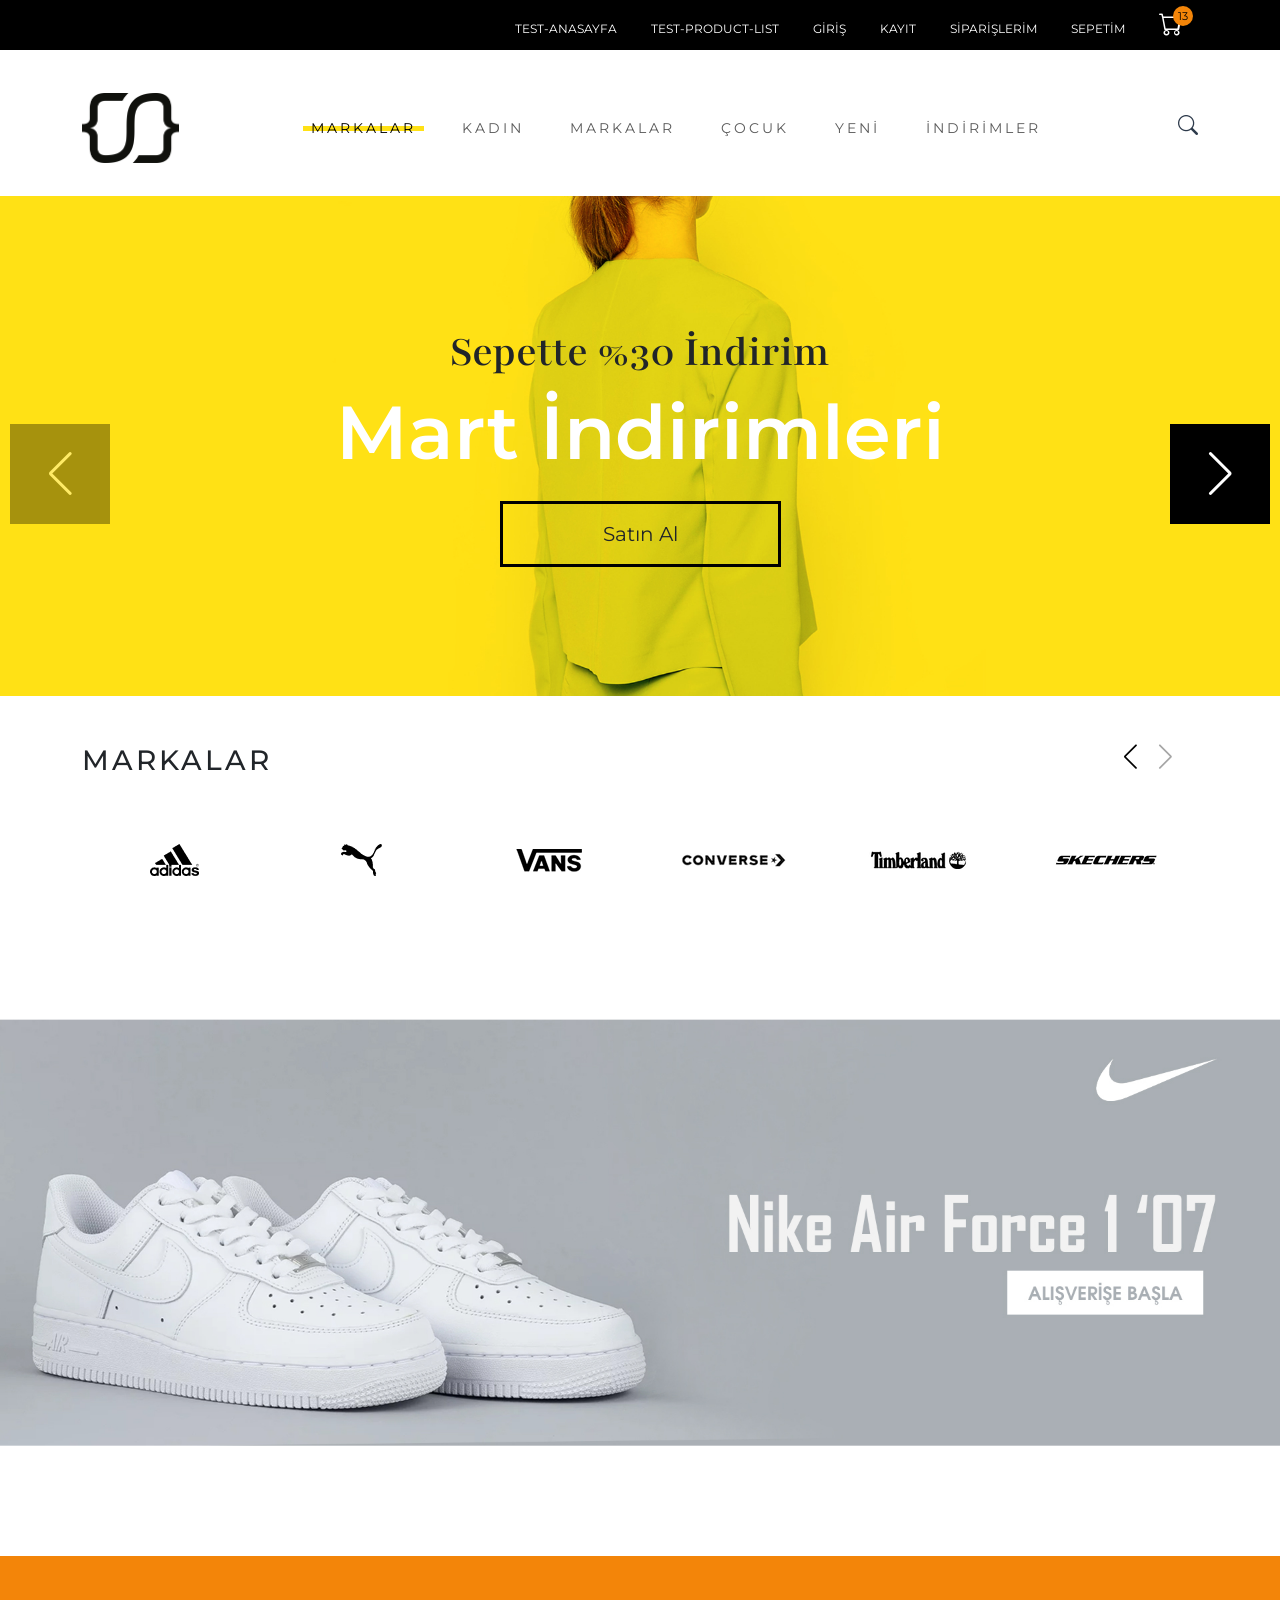
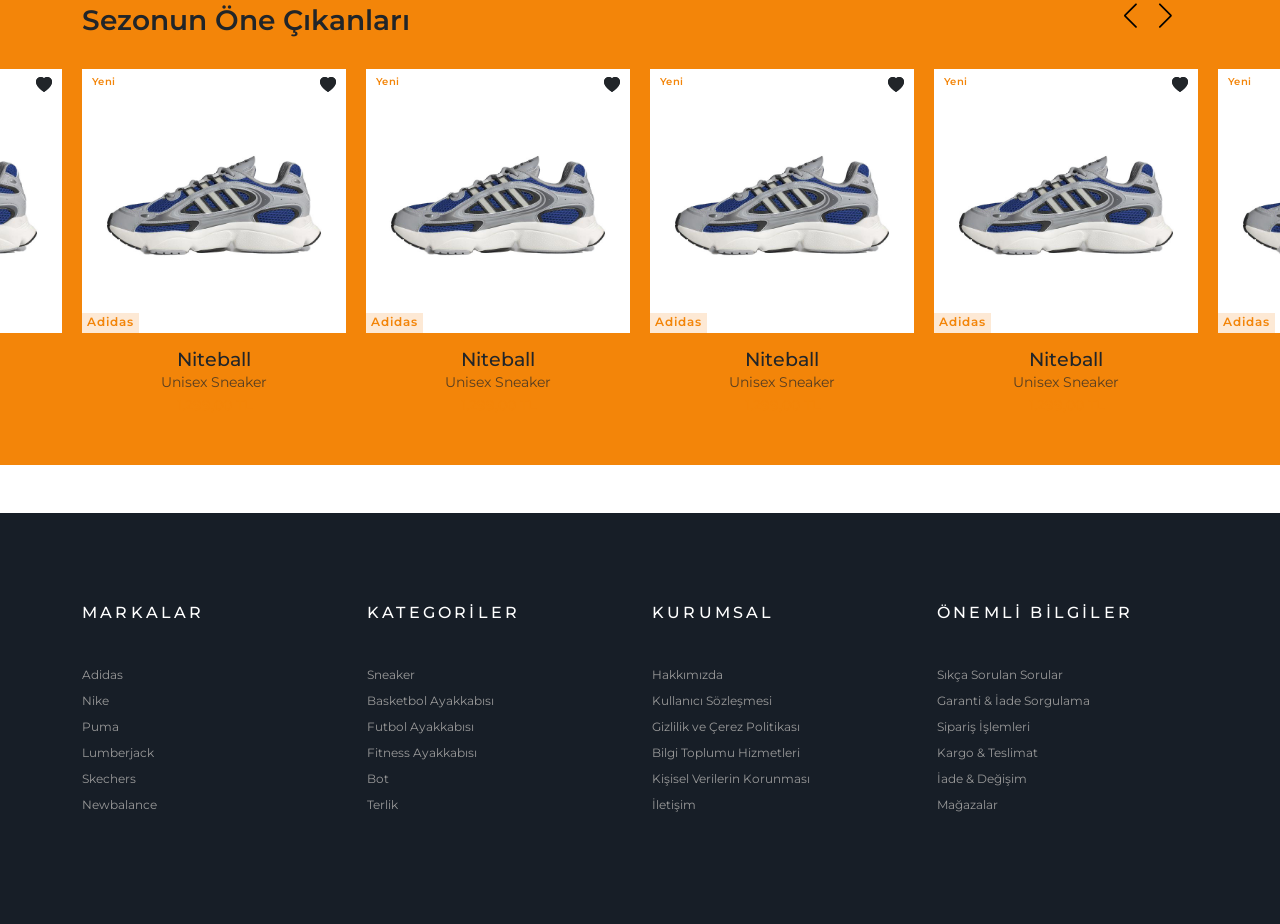
==== commit 13d8579c: "main tasarımı bitti" ====
--- a/index.html
+++ b/index.html
@@ -43,6 +43,8 @@
         <div class="container">
             <div class="login float-end ">
                 <ul class="login-list">
+                    <li><a href="index.html" class="text-white">Test-Anasayfa</a></li>
+                    <li><a href="product-list.html" class="text-white">Test-Product-List</a></li>
                     <li><a href="" class="text-white">GİRİŞ</a></li>
                     <li><a href="" class="text-white">KAYIT</a></li>
                     <li><a href="" class="text-white">SİPARİŞLERİM</a></li>
@@ -418,7 +420,7 @@
             <div class="row">
                 <div class="col-12 position-relative">
                     <h3 class="fw-bold-600">Sezonun Öne Çıkanları</h3>
-    
+
                     <div id="seasonPrev" class="swiper-button-prev"></div>
                     <div id="seasonNext" class="swiper-button-next"></div>
                 </div>
@@ -659,15 +661,66 @@
                                     </div>
                                 </div>
                             </div>
-    
+
                         </div>
                     </div>
                 </div>
             </div>
         </div>
     </section>
-    
-
+
+
+    <!-- footer -->
+    <footer class="position-relative">
+        <div class="container">
+            <div class="row">
+                <div class="col-md-3">
+                    <h6 class="text-white">MARKALAR</h6>
+                    <ul class="link">
+                        <li><a href="#.">Adidas</a></li>
+                        <li><a href="#.">Nike</a></li>
+                        <li><a href="#.">Puma</a></li>
+                        <li><a href="#.">Lumberjack</a></li>
+                        <li><a href="#.">Skechers</a></li>
+                        <li><a href="#.">Newbalance</a></li>
+                    </ul>
+                </div>
+                <div class="col-md-3">
+                    <h6 class="text-white">KATEGORİLER</h6>
+                    <ul class="link">
+                        <li><a href="#.">Sneaker</a></li>
+                        <li><a href="#.">Basketbol Ayakkabısı</a></li>
+                        <li><a href="#.">Futbol Ayakkabısı</a></li>
+                        <li><a href="#.">Fitness Ayakkabısı</a></li>
+                        <li><a href="#.">Bot</a></li>
+                        <li><a href="#.">Terlik</a></li>
+                    </ul>
+                </div>
+                <div class="col-md-3">
+                    <h6 class="text-white">KURUMSAL</h6>
+                    <ul class="link">
+                        <li><a href="#.">Hakkımızda</a></li>
+                        <li><a href="#.">Kullanıcı Sözleşmesi</a></li>
+                        <li><a href="#.">Gizlilik ve Çerez Politikası</a></li>
+                        <li><a href="#.">Bilgi Toplumu Hizmetleri</a></li>
+                        <li><a href="#.">Kişisel Verilerin Korunması</a></li>
+                        <li><a href="#.">İletişim</a></li>
+                    </ul>
+                </div>
+                <div class="col-md-3">
+                    <h6 class="text-white">ÖNEMLİ BİLGİLER</h6>
+                    <ul class="link">
+                        <li><a href="#.">Sıkça Sorulan Sorular</a></li>
+                        <li><a href="#.">Garanti & İade Sorgulama</a></li>
+                        <li><a href="#.">Sipariş İşlemleri</a></li>
+                        <li><a href="#.">Kargo & Teslimat</a></li>
+                        <li><a href="#.">İade & Değişim</a></li>
+                        <li><a href="#.">Mağazalar</a></li>
+                    </ul>
+                </div>
+            </div>
+        </div>
+    </footer>
 
 
 
--- a/assets/css/style.css
+++ b/assets/css/style.css
@@ -510,3 +510,114 @@
     font-weight: 500;
     font-size: 14px;
 }
+footer {
+    background-color: #171e27;
+    padding: 90px 0;
+}
+
+footer h6 {
+    letter-spacing: 0.2em;
+    margin-bottom: 40px;
+}
+
+footer ul {
+    padding-left: 0;
+}
+
+footer li a {
+    font-size: 12px;
+    color: #999;
+    line-height: 26px;
+    display: inline-block;
+}
+
+footer li a:hover {
+    color: #fff;
+}
+
+/* product-list sayfasındaki main */
+/* product-filter sol taraf kategori ve filtreleme bölümü */
+
+main{
+    padding: 30px;
+}
+
+.sortby{
+    border: unset;
+    padding-right: 5px;
+    font-size: 14px;
+}
+
+.product-list-info .product-count{
+    font-size: 12px;
+    font-weight: 600;
+    cursor: pointer;
+}
+.product-filter{
+    max-width: calc(100vh-240px);
+    overflow: hidden scroll;
+    position: sticky;
+    top: 0;
+}
+.product-filter .filter-item-wrapper{
+    position: relative;
+    border-bottom: 1px solid black;
+    padding: 20px 0;
+}
+
+.product-filter .filter-title{
+    font-size: 14px;
+}
+.product-filter .filter-detail{
+    max-height: 100px;
+    overflow-y: auto;
+    overflow-x: hidden;
+}
+
+.filter-item input[type=checkbox]{
+    min-width: 15px;
+    min-height: 15px;
+    border-radius: 0;
+    position: relative;
+    cursor: pointer;
+    border: 1px solid black;
+}
+.filter-item input[type=checkbox]:checked{
+    background-color: #f38509;
+}
+.filter-item input[type=checkbox]:focus{
+    outline: none;
+    box-shadow: none;
+}
+.filter-item label{
+    font-size: 13px;
+}
+.filter-price input{
+    outline: none;
+    box-shadow: none;
+    font-size: 11px;
+    border: 1px solid black;  
+}
+.filter-price input::placeholder{
+    color: black;
+    font-size: 10px;
+}
+.filter-price input:focus{
+    box-shadow: none;
+    border: 1px solid #f38509;
+}
+.filter-price button{
+    background-color: transparent;
+    width: 100%;
+    height: 100%;
+    color:black;
+    border: none;
+}
+.filter-price button:hover{
+    color:#f38509;
+}
+
+.filter-price > *{
+    padding-left: 12px;
+    padding-right: 3px;
+}
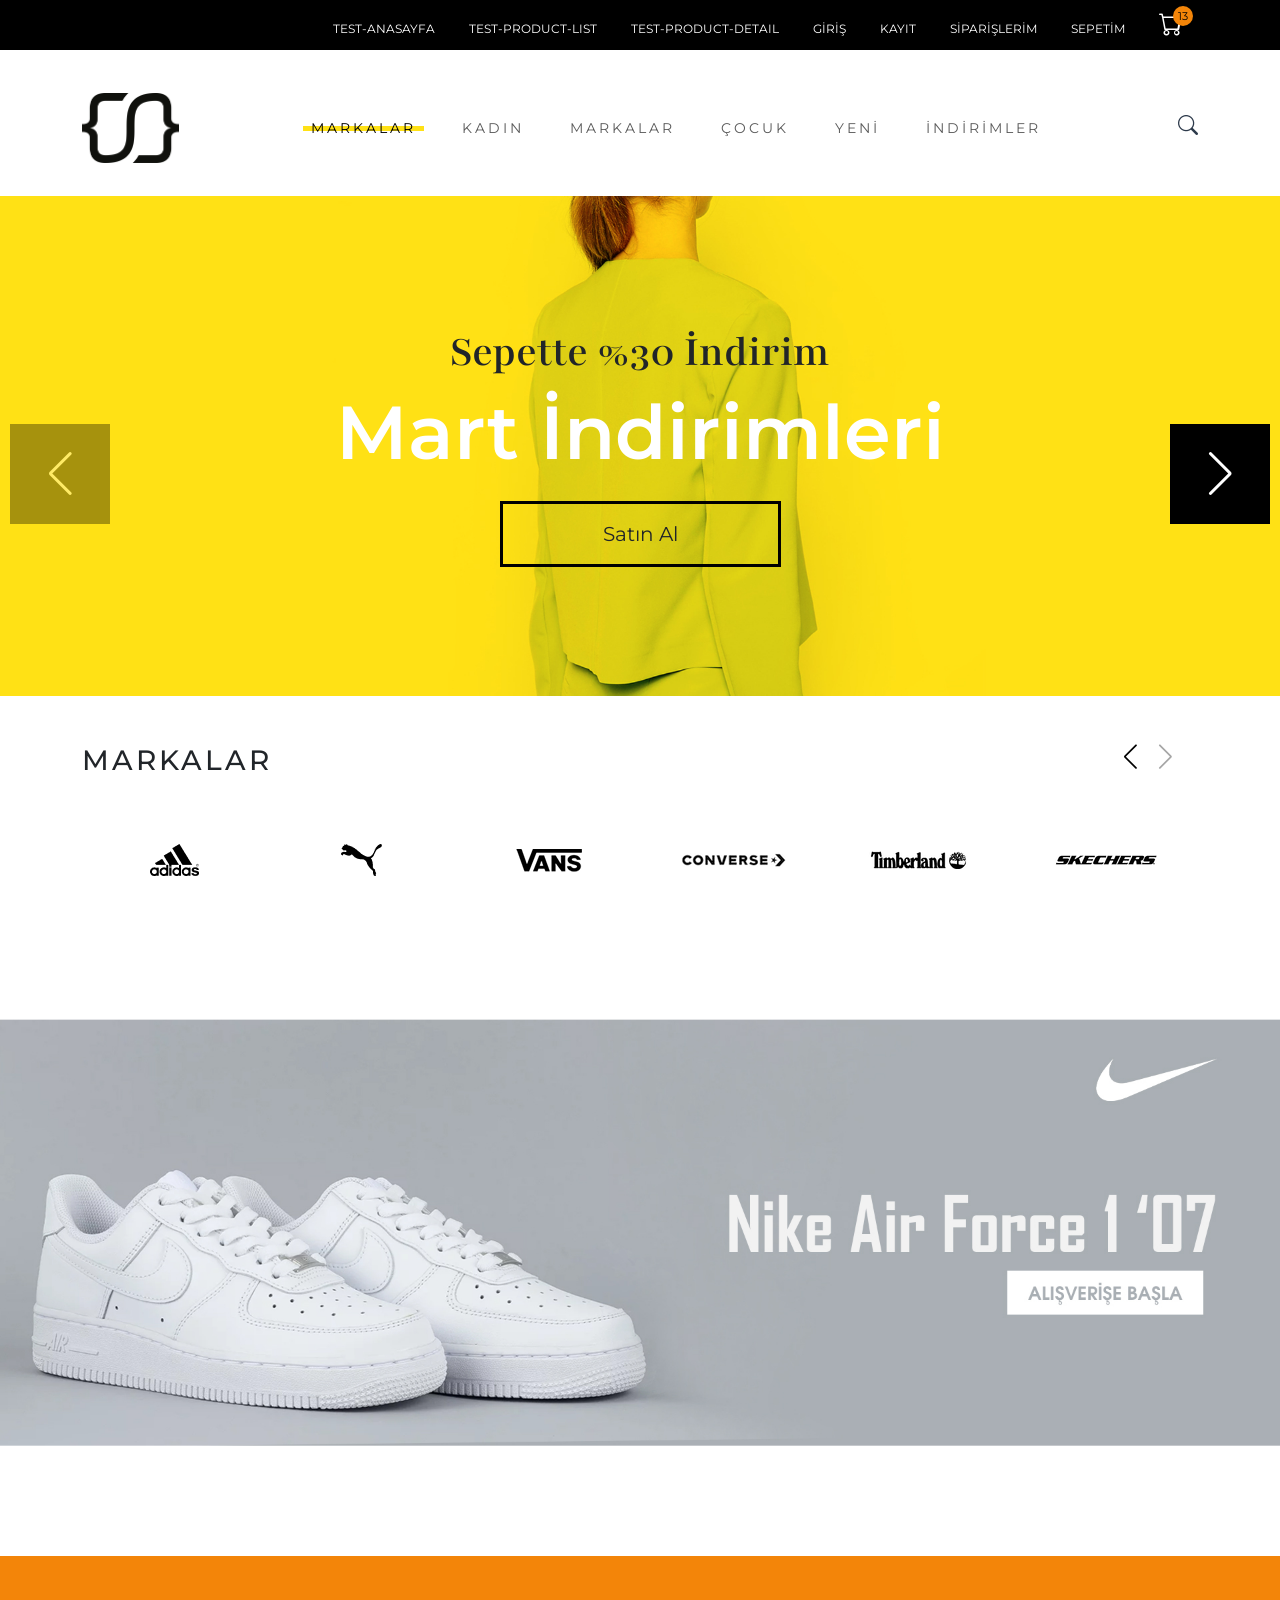
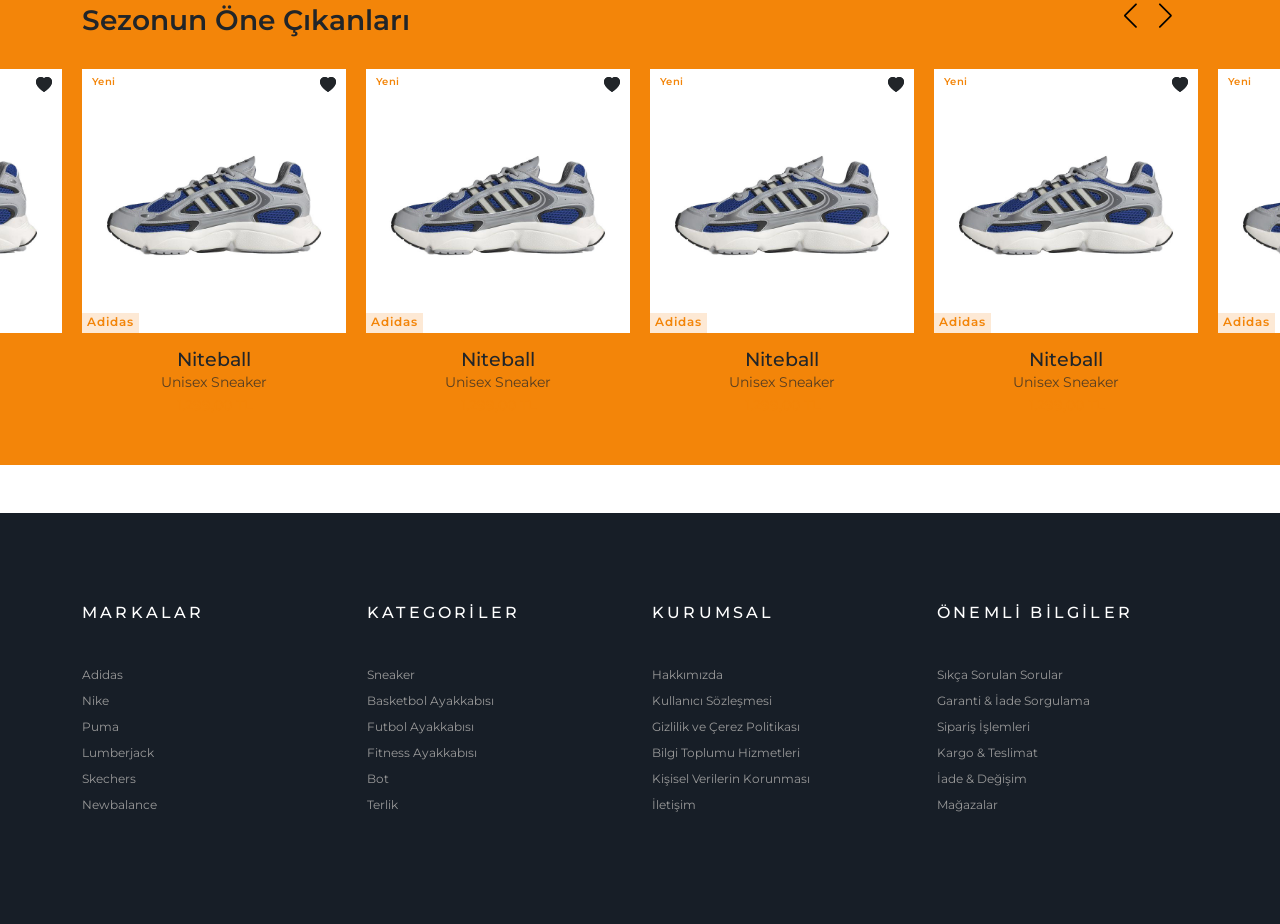
==== commit ab439641: "product-detail.html tasarımı bitti" ====
--- a/index.html
+++ b/index.html
@@ -45,6 +45,7 @@
                 <ul class="login-list">
                     <li><a href="index.html" class="text-white">Test-Anasayfa</a></li>
                     <li><a href="product-list.html" class="text-white">Test-Product-List</a></li>
+                    <li><a href="product-detail.html" class="text-white">Test-Product-Detail</a></li>
                     <li><a href="" class="text-white">GİRİŞ</a></li>
                     <li><a href="" class="text-white">KAYIT</a></li>
                     <li><a href="" class="text-white">SİPARİŞLERİM</a></li>
--- a/assets/css/style.css
+++ b/assets/css/style.css
@@ -620,4 +620,180 @@
 .filter-price > *{
     padding-left: 12px;
     padding-right: 3px;
+}
+
+/* pagination */
+.pagination li.active a,
+.pagination li a:hover{
+    background-color:#f38509;
+    color: black;
+}
+.pagination li a{
+    background-color: #2d3a4b;
+    color: white;
+    margin: 0 2px;
+    height: 25px;
+    line-height: 25px;
+    width: 25px;
+    text-align: center;
+    font-size: 12px;
+    position: relative;
+    float: left;
+}
+
+/* product detail sayfası stilleri */
+.product-image-wrapper .swiper-button-prev{
+    left:0;
+}
+.product-image-wrapper .swiper-button-next{
+    right:0;
+}
+
+.product-image-wrapper .swiper-button-prev:after,
+.product-image-wrapper .swiper-button-next:after{
+    font-size: 25px;
+    color: #f38509;
+}
+
+.big-slider{
+    position: relative;
+    overflow-y: hidden;
+    padding: 0 50px;
+}
+.thumb-sliders{
+    min-height: 200px;
+}
+.thumb-sliders-buttons{
+    font-size: 25px;
+    position: absolute;
+    left: 0;
+    right: 0;
+}
+.thumb-sliders-buttons span:hover{
+    color: #f38509;
+}
+.thumb-image,
+.big-image img{
+    width: 100%;
+}
+
+/* sağ taraf - ürün açıklama tarafı */
+.product-detail{
+
+}
+
+.product-detail h4{
+    letter-spacing: 2px;
+}
+.product-detail h6{
+    letter-spacing: 1px;
+}
+
+.product-detail hr{
+    border-top: 2px solid black;
+}
+.price{
+    letter-spacing: 1px;
+}
+
+.discount-rate{
+    position: absolute;
+    top: 0;
+    right: 0;
+    background-color: #f38509;
+    height: 75px;
+    width: 75px;
+    padding: 5px;
+    text-align: center;
+    color: white;
+    font-weight: 500;
+    line-height: 30px;
+    font-size: 18px;
+    border-radius: 0;
+}
+
+.discount-rate span{
+    font-size: 15px;
+    line-height: 20px;
+}
+
+.product-detail .product-short-description{
+    line-height: 25px;
+    letter-spacing: 0.05em;
+}
+
+.shopping .bi-heart{
+    font-size: 30px;
+    line-height: 50px;
+    cursor: pointer;
+}
+
+.piece-wrapper .input-group{
+    border: 1px solid #f38509;
+    border-radius: 0;
+}
+
+.piece-wrapper .input-group span{
+    height: 50px;
+    width: 33%;
+    text-align: center;
+    line-height: 50px;
+    position: relative;
+    font-size: 25px;
+    color: #f38509;
+    cursor: pointer;
+}
+.piece-wrapper input{
+    background-color: white;
+    max-width: 33%;
+    text-align: center;
+    color: black;
+    border: none;
+}
+
+.piece-wrapper .input-group span.piece-increase:before{
+    left:0;
+    right: auto;
+}
+.piece-wrapper .input-group span.piece-decrease:before,
+.piece-wrapper .input-group span.piece-increase:before{
+    position: absolute;
+    width: 1px;
+    height: 22px;
+    background-color: #f38509;
+    top: 50%;
+    right: 0;
+    content: "";
+    margin-top: -10px;
+}
+
+.shopping select{
+    height: 50px;
+    border: 1px solid #f38509;
+    color: black;
+}
+.shopping select:focus{
+    border-color:#f38509;
+    outline: 0;
+    box-shadow: none;
+}
+.add-to-card{
+    height: 50px;
+    line-height: 50px;
+    font-size: 18px;
+    padding: 0;  
+}
+.add-to-card:hover{
+    background-color: #d28e40;
+}
+.accordion-item{
+    border-color: #f38509;
+}
+.accordion-button:focus{
+    border-color: #f38509;
+    box-shadow: none;
+}
+.accordion-button:not(.collapsed){
+    border-color: #f38509;
+    color: white;
 }
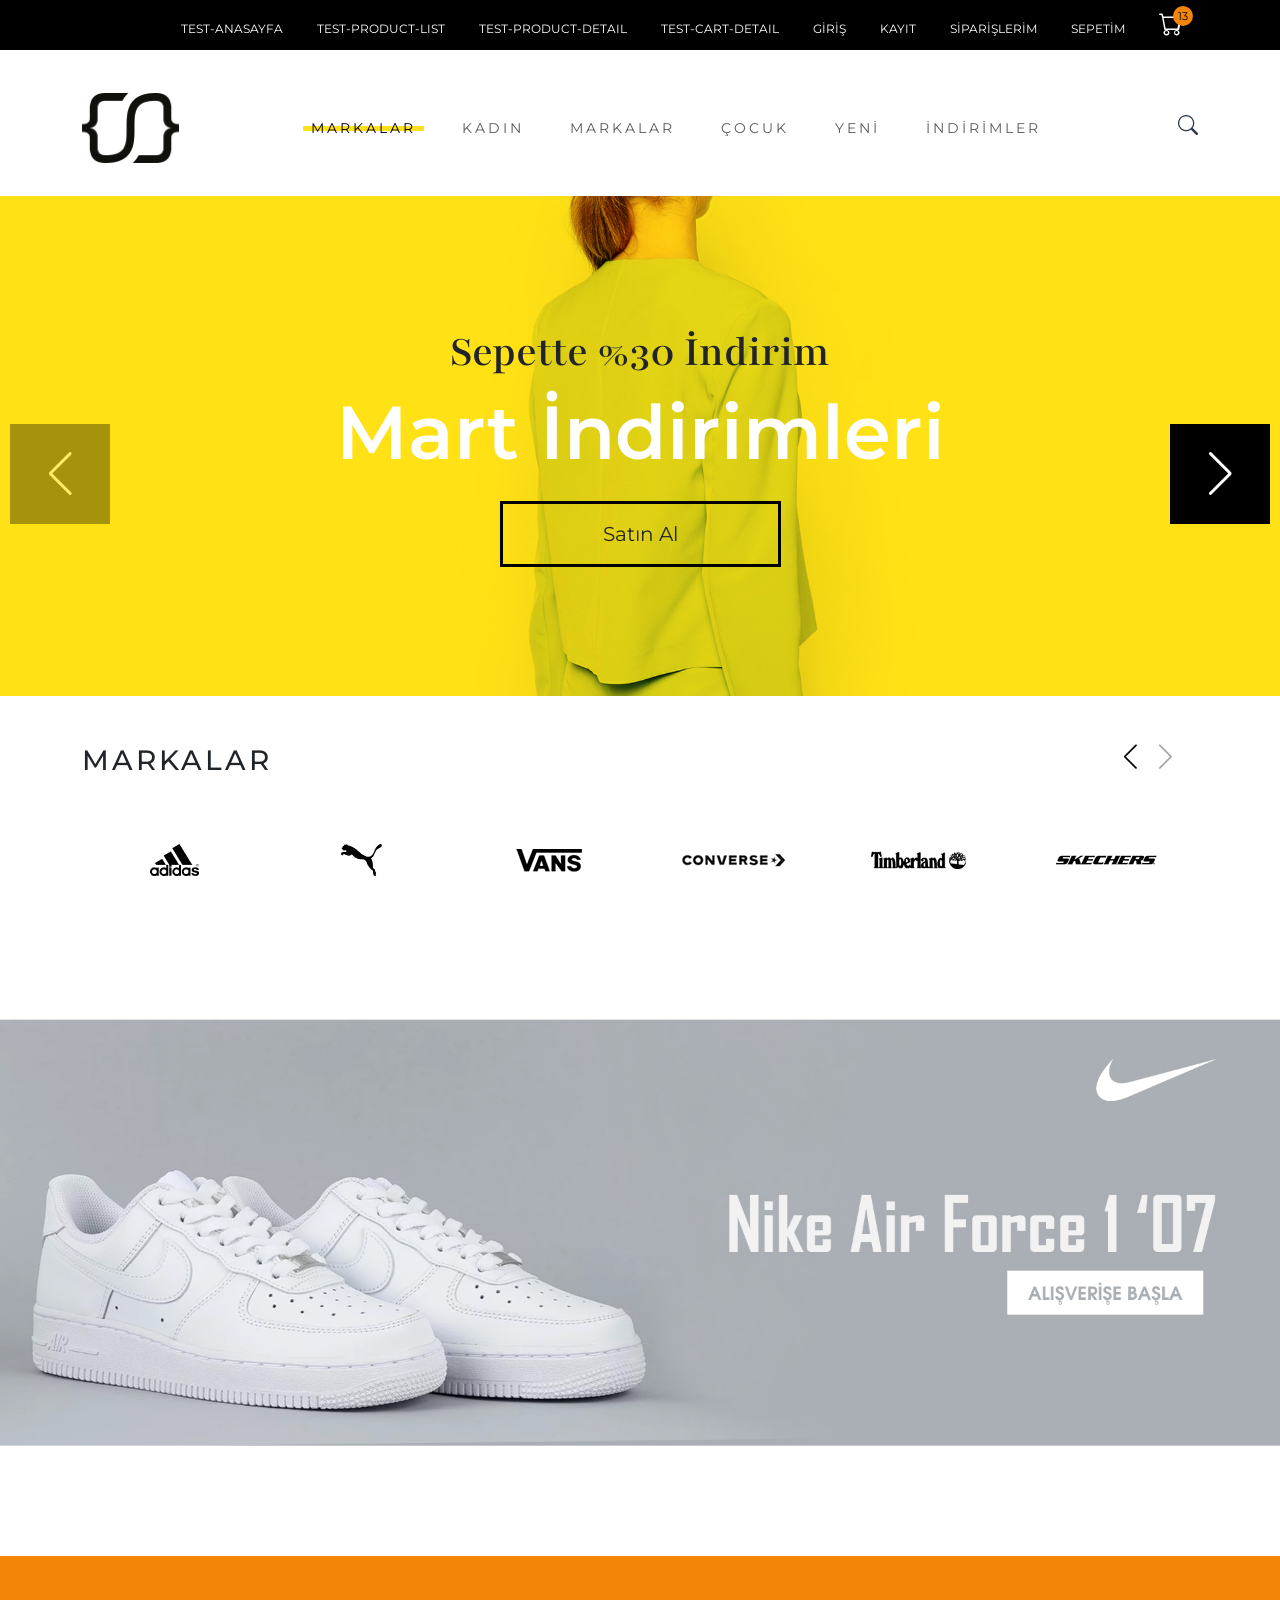
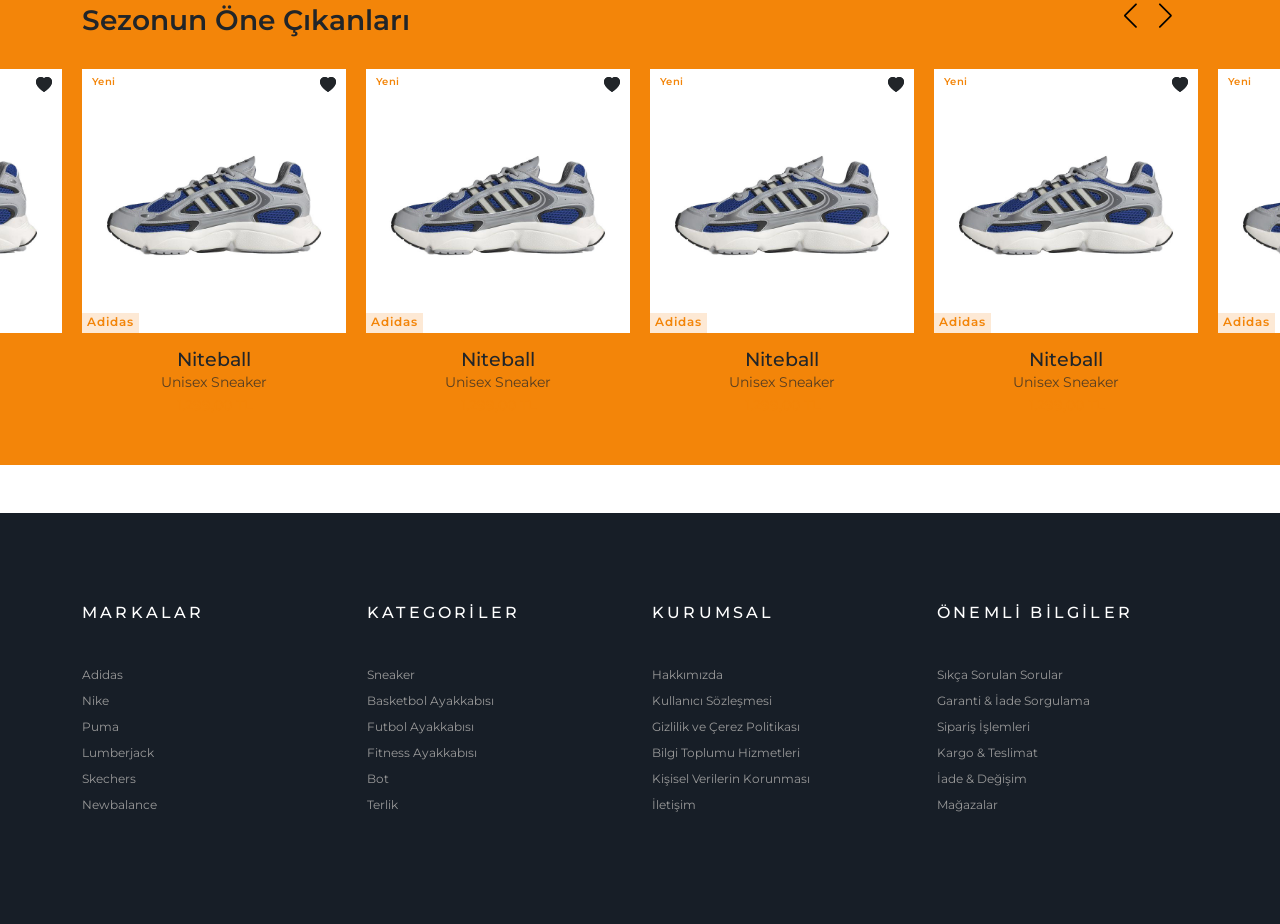
==== commit a21c41ba: "cart.html tasarımı bitti" ====
--- a/index.html
+++ b/index.html
@@ -46,6 +46,7 @@
                     <li><a href="index.html" class="text-white">Test-Anasayfa</a></li>
                     <li><a href="product-list.html" class="text-white">Test-Product-List</a></li>
                     <li><a href="product-detail.html" class="text-white">Test-Product-Detail</a></li>
+                    <li><a href="cart.html" class="text-white">Test-Cart-Detail</a></li>
                     <li><a href="" class="text-white">GİRİŞ</a></li>
                     <li><a href="" class="text-white">KAYIT</a></li>
                     <li><a href="" class="text-white">SİPARİŞLERİM</a></li>
--- a/assets/css/style.css
+++ b/assets/css/style.css
@@ -796,4 +796,105 @@
 .accordion-button:not(.collapsed){
     border-color: #f38509;
     color: white;
+}
+
+/* Cart Sayfası */
+
+.cart-page table td img{
+    width: 100px;
+
+}
+.cart-pagetable td{
+    font-weight: 300;
+    font-size: 12px;
+}
+
+.cart-page table div{
+    font-size: 11px;
+}
+.cart-page table td{
+    vertical-align: middle;
+    padding-top: 30px;
+    padding-bottom: 30px;
+}
+
+.cart-page table tbody,
+.cart-page table td,
+.cart-page table tfoot,
+.cart-page table th,
+.cart-page table thead,
+.cart-page table tr {
+    border-color: #d28e40;
+}
+
+.cart-page .piece-wrapper .input-group{
+    width: 150px;
+}
+
+.cart-page table .piece-wrapper .input-group span{
+    height: unset;
+    line-height: unset;
+}
+
+/* cart basket detail */
+
+.btn-approve-basket{
+    height: 50px;
+    line-height: 50px;
+    font-size: 18px;
+    padding: 0;
+}
+
+.btn-approve-basket:hover{
+    background-color: #d28e40;
+    color: white;
+}
+.basket-detail{
+    height: 100%;
+    background-color: #f7f7f7;
+    position: sticky;
+    padding-top: 10px;
+    padding-bottom: 10px;
+}
+.grand-total{
+    border: 1px solid #f38509;
+    padding: 30px;
+}
+.grand-total p{
+    font-size: 12px;
+    border-bottom: 1px solid black;
+}
+.grand-total p:last-child{
+    border-bottom: unset;
+    font-size: 14px;
+}
+.grand-total i{
+    cursor: pointer;
+}
+.grand-total i:hover{
+    color: #f38509;
+}
+
+.discount-wrapper{
+    border: 1px solid #f38509;
+    padding: 20px 10px;
+    border-radius: 0;
+}
+
+.discount-wrapper h5{
+    color: #f38509;
+}
+
+.discount-wrapper input{
+    height: 40px;
+    font-size: 12px;
+
+}
+.discount-wrapper input:focus{
+    border-color: #f38509;
+    box-shadow: none;
+}
+.discount-wrapper button{
+    font-size: 12px;
+    height: 40px;
 }
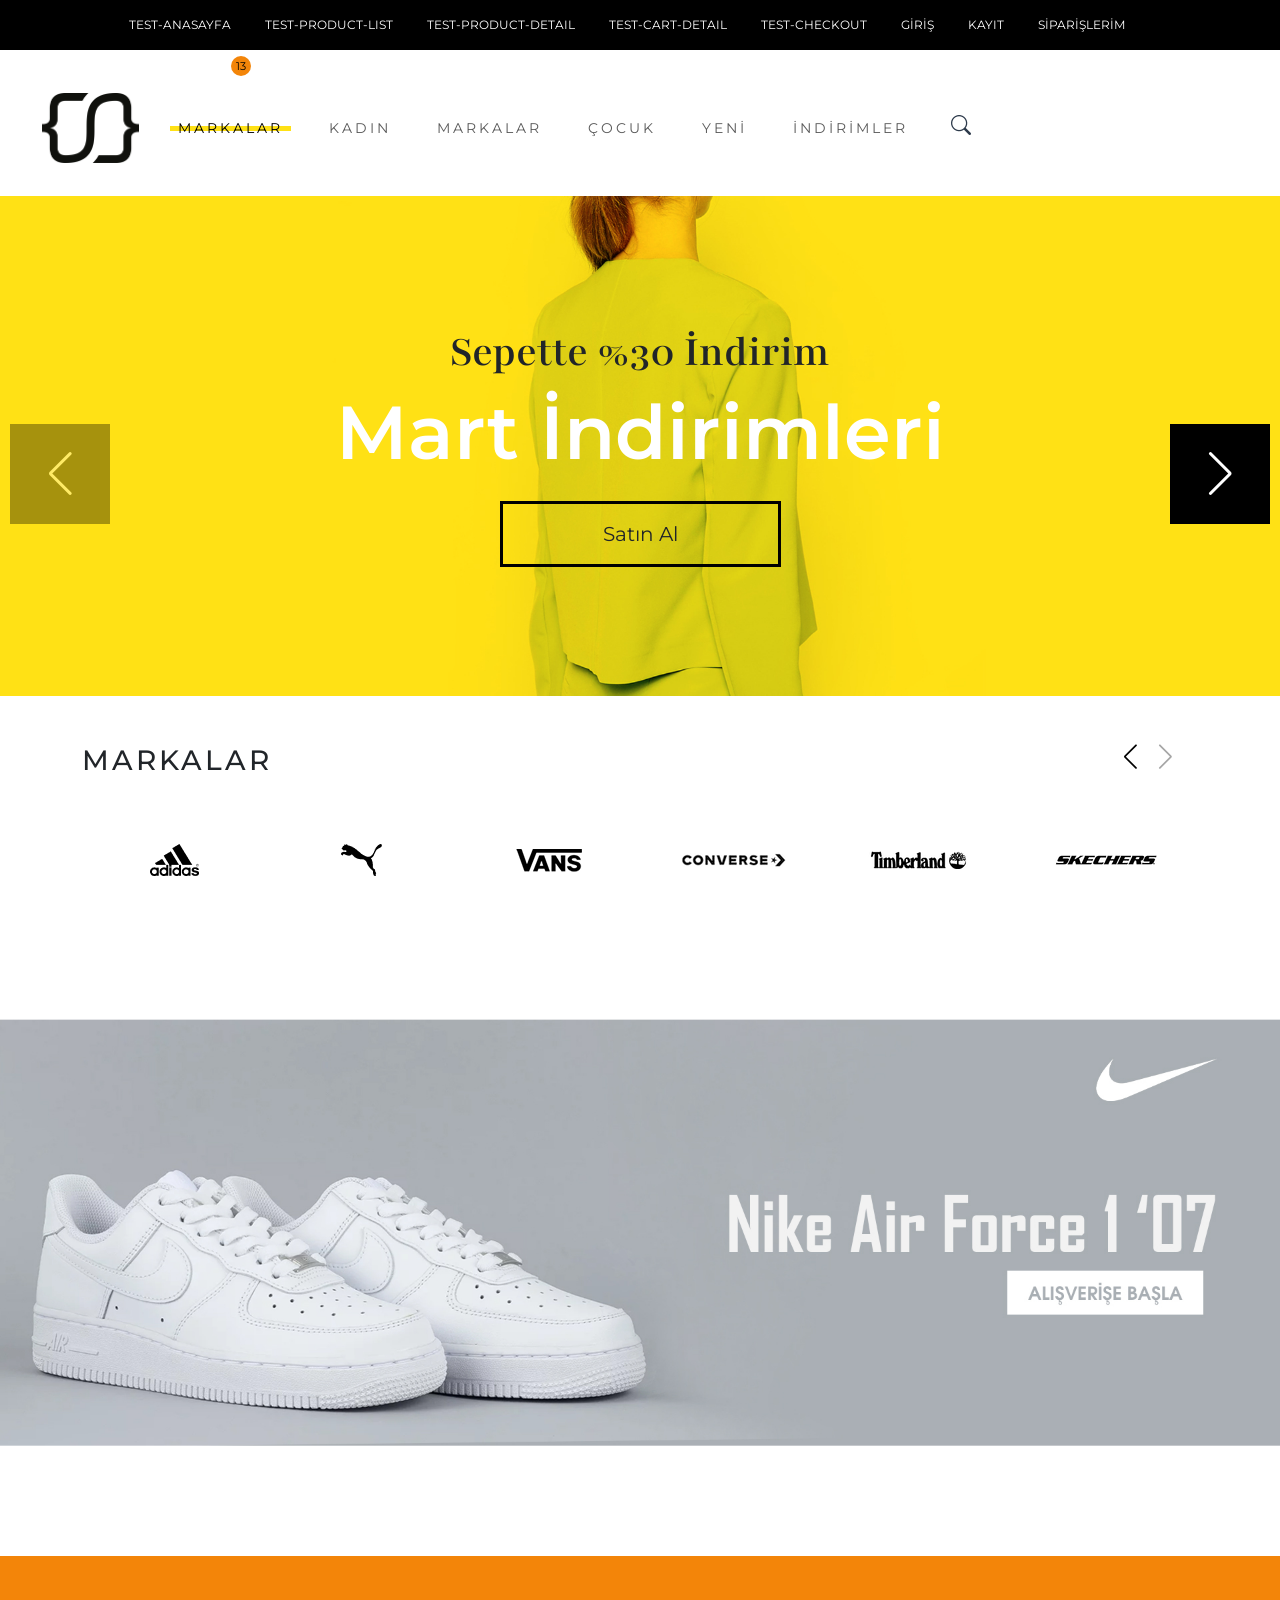
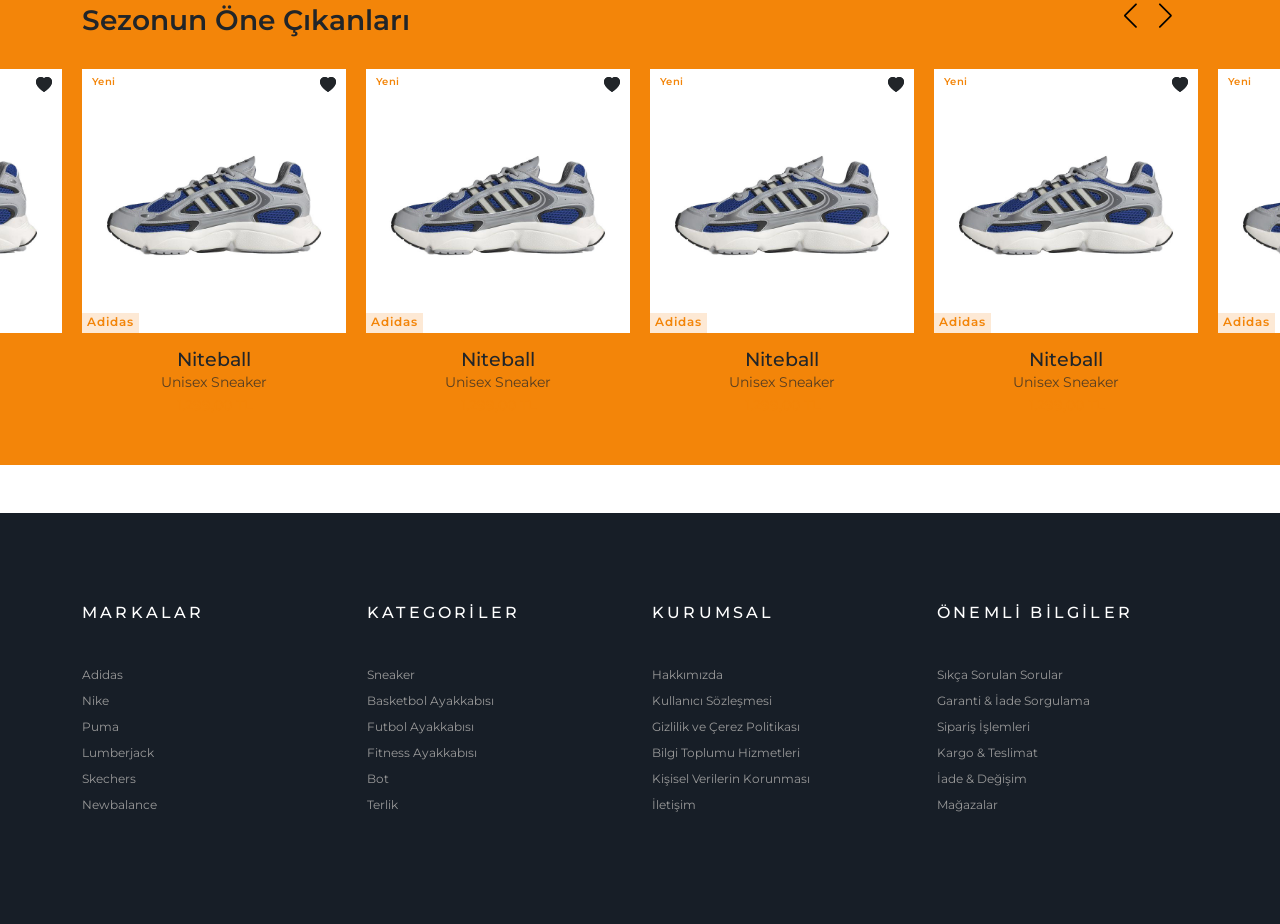
==== commit 946dbcf2: "checkout ve modal tasarımı bitti" ====
--- a/index.html
+++ b/index.html
@@ -47,6 +47,7 @@
                     <li><a href="product-list.html" class="text-white">Test-Product-List</a></li>
                     <li><a href="product-detail.html" class="text-white">Test-Product-Detail</a></li>
                     <li><a href="cart.html" class="text-white">Test-Cart-Detail</a></li>
+                    <li><a href="checkout.html" class="text-white">Test-Checkout</a></li>
                     <li><a href="" class="text-white">GİRİŞ</a></li>
                     <li><a href="" class="text-white">KAYIT</a></li>
                     <li><a href="" class="text-white">SİPARİŞLERİM</a></li>
--- a/assets/css/style.css
+++ b/assets/css/style.css
@@ -897,4 +897,108 @@
 .discount-wrapper button{
     font-size: 12px;
     height: 40px;
+}
+
+/* checkout sayfası */
+
+.order-detail-wrapper h6{
+    font-size: 20px;
+    letter-spacing: 1px;
+}
+
+.order-detail-wrapper h6:before{
+    width: 90px;
+    height: 2px;
+    background-color: #2d3a4b;
+    border: none;
+    content: "";
+    display: inline-block;
+    position: absolute;
+    margin-top: 30px;
+}
+.order-detail-wrapper label{
+    width: 100%;
+    font-size: 12px;
+}
+.order-detail-wrapper input,
+.order-detail-wrapper select,
+.order-detail-wrapper textarea{
+    border: 1px solid #f38509;
+    height: 45px;
+    float: left;
+    width: 100%;
+    font-size: 11px;
+    padding: 0 10px;
+    letter-spacing: 1px;
+    display: inline-block;
+    text-align: left;
+    margin-top: 0;
+}
+.order-detail-wrapper textarea{
+    height: inherit;
+    resize: none;
+}
+
+.order-detail-wrapper .nav-tabs .nav-link{
+    position: relative;
+    padding-bottom:10px;
+    border: unset;
+    color: inherit;
+    font-size: 12px;
+}
+.order-detail-wrapper .nav-tabs .nav-link::after{
+    content: "";
+    position: absolute;
+    bottom: 0;
+    left: 0;
+    width: 0;
+    height: 3;
+    background-color: #f38509;
+    transition: width 0.3s ease;
+}
+
+.order-detail-wrapper .nav-tabs .nav-link.active::after{
+    width: 100%;
+}
+.order-detail-wrapper .nav-tabs .nav-link:focus,
+.order-detail-wrapper .nav-tabs .nav-link:hover{
+    border-color: unset;
+}
+.contract{
+    display: flex;
+    border: 1px solid #f38509;
+    border-radius: 0;
+    font-size: 11px;
+}
+.contract label{
+    margin: 5px 10px;
+}
+.contract a{
+    font-weight: bold;
+    text-decoration: underline;
+}
+.contract input{
+    width: 20px;
+    height: 20px;
+}
+
+/* contract modal */
+.text-wrapper h1,
+.text-wrapper h2,
+.text-wrapper h3,
+.text-wrapper h4,
+.text-wrapper h5,
+.text-wrapper h6{
+    font-size: 12px;
+}
+
+.contracts-text-wrapper{
+    max-height: 150px;
+    overflow-y: scroll;
+    padding: 30px 0;
+    background-color: #fafafa;
+}
+.btn-contracts-approve:hover{
+    background-color: #d28e40;
+    color: black !important;
 }
